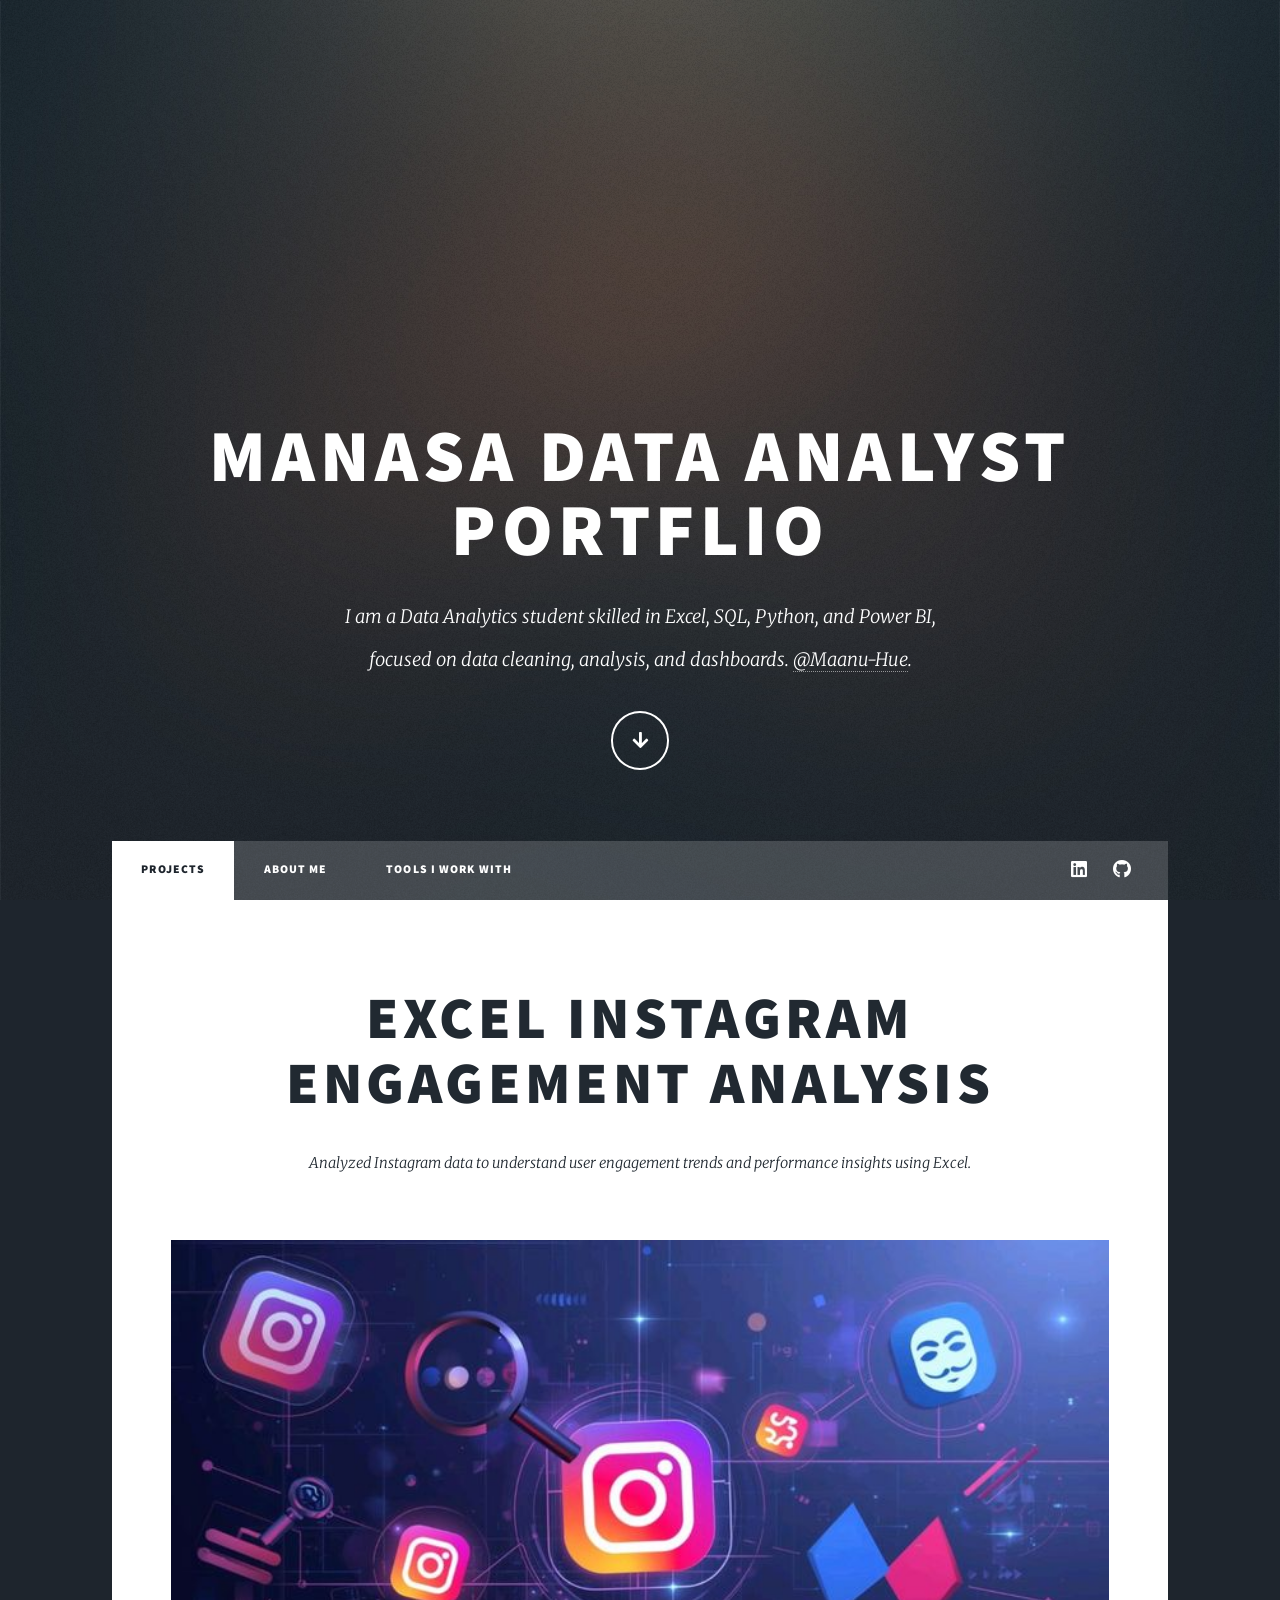
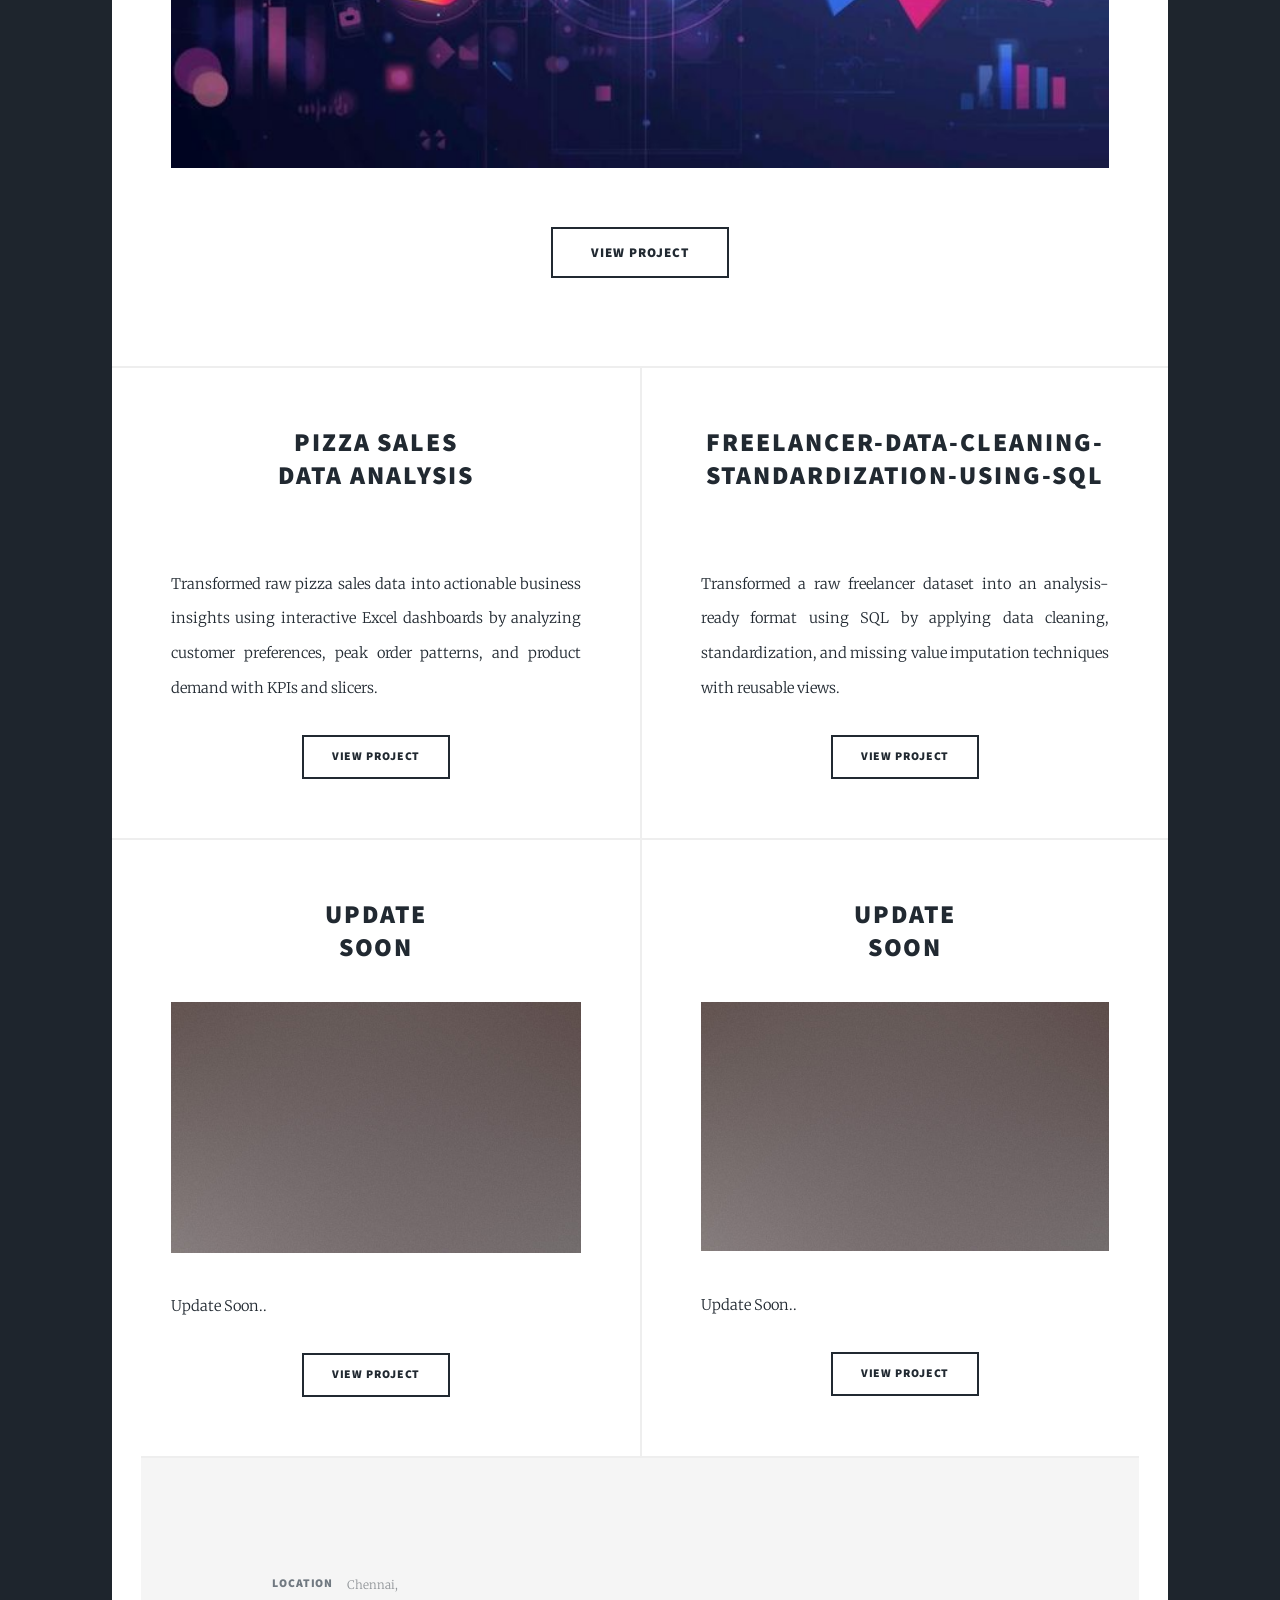
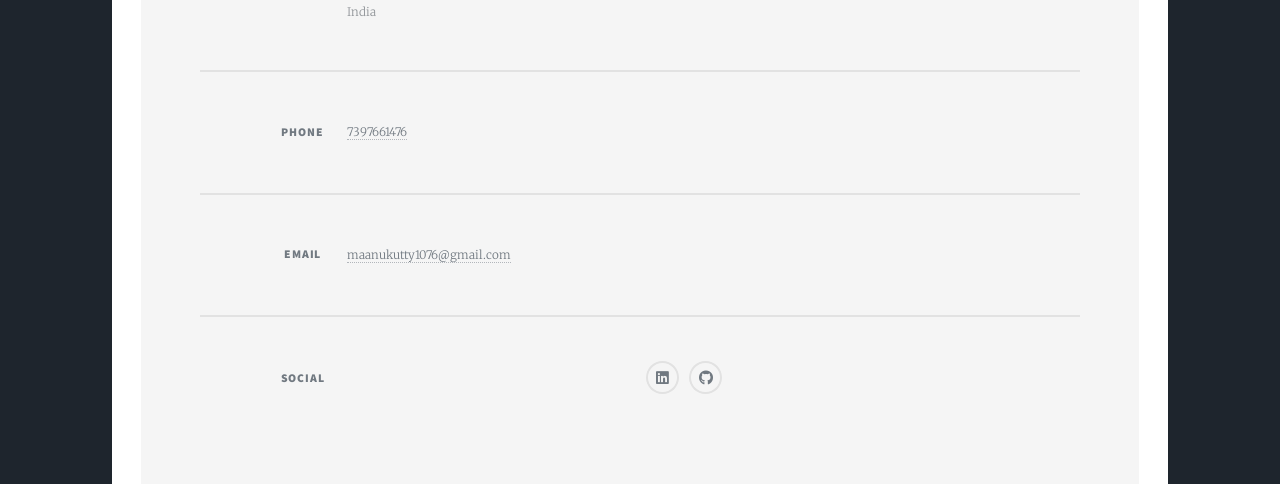
==== index.html @ eb8baa81 "Update index.html" ====
<!DOCTYPE HTML>
<!--
	Massively by HTML5 UP
	html5up.net | @ajlkn
	Free for personal and commercial use under the CCA 3.0 license (html5up.net/license)
-->
<html>
	<head>
		<title>Manasa Portflio</title>
		<meta charset="utf-8" />
		<meta name="viewport" content="width=device-width, initial-scale=1, user-scalable=no" />
		<link rel="stylesheet" href="assets/css/main.css" />
		<noscript><link rel="stylesheet" href="assets/css/noscript.css" /></noscript>
	</head>
	<body class="is-preload">

		<!-- Wrapper -->
			<div id="wrapper" class="fade-in">

				<!-- Intro -->
					<div id="intro">
						<h1> Manasa Data Analyst<br />
						Portflio</h1>
						<p>I am a Data Analytics student skilled in Excel, SQL, Python, and Power BI,<br>
							 focused on data cleaning, analysis, and dashboards. <a href="https://github.com/Maanu-Hue">@Maanu-Hue</a>.</p>
						<ul class="actions">
							<li><a href="#header" class="button icon solid solo fa-arrow-down scrolly">Continue</a></li>
						</ul>
					</div>

				<!-- Header -->
					<header id="header">
						<a href="index.html" class="logo">Manasa | Data Analyst</a>
					</header>

				<!-- Nav -->
					<nav id="nav">
						<ul class="links">
							<li class="active"><a href="index.html">Projects</a></li>
							<li><a href="generic.html">About Me</a></li>
							<li><a href="elements.html">Tools I work with</a></li>
						</ul>
						<ul class="icons">
							<li><a href="https://www.linkedin.com/in/manasadataanalyst" class="icon brands alt fa-linkedin"><span class="label">LinkedIn</span></a></li>
							<li><a href="https://github.com/Maanu-Hue" class="icon brands alt fa-github"><span class="label">GitHub</span></a></li>
								</ul>
						</ul>
					</nav>

				<!-- Main -->
					<div id="main">

						<!-- Featured Post -->
							<article class="post featured">
								<header class="major">
									
									<h2><a href="https://github.com/Maanu-Hue/Excel-Instagram-Engagement-Analysis">Excel Instagram <br />
									Engagement Analysis</a></h2>
									<p>Analyzed Instagram data to understand user engagement trends and performance insights using Excel.</p>
								</header>
								<a href="#" class="image main"><img src="insta_analysis.jpeg" alt="" /></a>
								<ul class="actions special">
									<li><a href="https://github.com/Maanu-Hue/Excel-Instagram-Engagement-Analysis" class="button large">View Project</a></li>
								</ul>
							</article>

						<!-- Posts -->
							<section class="posts"> 
								<article>
									<header>
										<h2><a href="https://github.com/Maanu-Hue/Pizza_Sales_Dashboard">Pizza Sales<br />
										Data Analysis</a></h2>
									</header>
									<a href="#" class="image fit"><img src="pizzapic.jpeg" alt="" /></a>
									<p>Transformed raw pizza sales data into actionable business insights using interactive Excel dashboards by analyzing customer preferences, peak order patterns, and product demand with KPIs and slicers.</p>
									<ul class="actions special">
										<li><a href="https://github.com/Maanu-Hue/Pizza_Sales_Dashboard" class="button">View Project</a></li>
									</ul>
								</article>
								<article>
									<header>
										<h2><a href="https://github.com/Maanu-Hue/Freelancer-Data-Cleaning-Standardization-using-SQL">Freelancer-Data-Cleaning-<br />
										Standardization-using-SQL</a></h2>
									</header>
									<a href="#" class="image fit"><img src="freelancingpic.jpeg" alt="" /></a>
									<p>Transformed a raw freelancer dataset into an analysis-ready format using SQL by applying data cleaning, standardization, and missing value imputation techniques with reusable views.</p>
									<ul class="actions special">
										<li><a href="https://github.com/Maanu-Hue/Freelancer-Data-Cleaning-Standardization-using-SQL" class="button">View Project</a></li>
									</ul>
								</article>
								<article>
									<header>
										<h2><a href="#">Update<br />
										Soon</a></h2>
									</header>
									<a href="#" class="image fit"><img src="images/pic03.jpg" alt="" /></a>
									<p>Update Soon..</p>
									<ul class="actions special">
										<li><a href="#" class="button">View Project</a></li>
									</ul>
								</article>
								<article>
									<header>
									<h2><a href="#">Update<br />
										Soon</a></h2>
									</header>
									<a href="#" class="image fit"><img src="images/pic03.jpg" alt="" /></a>
									<p>Update Soon..</p>
									<ul class="actions special">
										<li><a href="#" class="button">View Project</a></li>
									</ul>
								</article>
							</section>

				<!-- Footer -->
					<footer id="footer">
						<section class="split contact">
							<section class="alt">
								<h3>Location</h3>
								<p>Chennai,<br />
								India</p>
							</section>
							<section>
								<h3>Phone</h3>
								<p><a href="#">7397661476</a></p>
							</section>
							<section>
								<h3>Email</h3>
								<p><a href="#">maanukutty1076@gmail.com</a></p>
							</section>
							<section>
								<h3>Social</h3>
								<ul class="icons alt">
									<li><a href="https://www.linkedin.com/in/manasadataanalyst" class="icon brands alt fa-linkedin"><span class="label">LinkedIn</span></a></li>
									<li><a href="https://github.com/Maanu-Hue" class="icon brands alt fa-github"><span class="label">GitHub</span></a></li>
								</ul>
							</section>
						</section>
					</footer>

				

		<!-- Scripts -->
			<script src="assets/js/jquery.min.js"></script>
			<script src="assets/js/jquery.scrollex.min.js"></script>
			<script src="assets/js/jquery.scrolly.min.js"></script>
			<script src="assets/js/browser.min.js"></script>
			<script src="assets/js/breakpoints.min.js"></script>
			<script src="assets/js/util.js"></script>
			<script src="assets/js/main.js"></script>

	</body>
</html>
---- assets/css/main.css ----
@import url(fontawesome-all.min.css);
@import url("https://fonts.googleapis.com/css?family=Merriweather:300,700,300italic,700italic|Source+Sans+Pro:900");

/*
	Massively by HTML5 UP
	html5up.net | @ajlkn
	Free for personal and commercial use under the CCA 3.0 license (html5up.net/license)
*/

html, body, div, span, applet, object,
iframe, h1, h2, h3, h4, h5, h6, p, blockquote,
pre, a, abbr, acronym, address, big, cite,
code, del, dfn, em, img, ins, kbd, q, s, samp,
small, strike, strong, sub, sup, tt, var, b,
u, i, center, dl, dt, dd, ol, ul, li, fieldset,
form, label, legend, table, caption, tbody,
tfoot, thead, tr, th, td, article, aside,
canvas, details, embed, figure, figcaption,
footer, header, hgroup, menu, nav, output, ruby,
section, summary, time, mark, audio, video {
	margin: 0;
	padding: 0;
	border: 0;
	font-size: 100%;
	font: inherit;
	vertical-align: baseline;}

article, aside, details, figcaption, figure,
footer, header, hgroup, menu, nav, section {
	display: block;}

body {
	line-height: 1;
}

ol, ul {
	list-style: none;
}

blockquote, q {
	quotes: none;
}

	blockquote:before, blockquote:after, q:before, q:after {
		content: '';
		content: none;
	}

table {
	border-collapse: collapse;
	border-spacing: 0;
}

body {
	-webkit-text-size-adjust: none;
}

mark {
	background-color: transparent;
	color: inherit;
}

input::-moz-focus-inner {
	border: 0;
	padding: 0;
}

input, select, textarea {
	-moz-appearance: none;
	-webkit-appearance: none;
	-ms-appearance: none;
	appearance: none;
}

/* Basic */

	@-ms-viewport {
		width: device-width;
	}

	body {
		-ms-overflow-style: scrollbar;
	}

	@media screen and (max-width: 480px) {

		html, body {
			min-width: 320px;
		}

	}

	html {
		box-sizing: border-box;
	}

	*, *:before, *:after {
		box-sizing: inherit;
	}

	body {
		background-color: #1e252d;
	}

		body.is-preload *, body.is-preload *:before, body.is-preload *:after {
			-moz-animation: none !important;
			-webkit-animation: none !important;
			-ms-animation: none !important;
			animation: none !important;
			-moz-transition: none !important;
			-webkit-transition: none !important;
			-ms-transition: none !important;
			transition: none !important;
		}

/* Type */

	html {
		font-size: 16pt;
	}

		@media screen and (max-width: 1680px) {

			html {
				font-size: 12pt;
			}

		}

		@media screen and (max-width: 1280px) {

			html {
				font-size: 11pt;
			}

		}

		@media screen and (max-width: 360px) {

			html {
				font-size: 10pt;
			}

		}

	body {
		color: #212931;
	}

	body, input, select, textarea {
		font-family: "Merriweather", Georgia, serif;
		font-weight: 300;
		font-size: 1rem;
		line-height: 2.375;
	}

	a {
		-moz-transition: color 0.2s ease-in-out, background-color 0.2s ease-in-out, border-color 0.2s ease-in-out, box-shadow 0.2s ease-in-out;
		-webkit-transition: color 0.2s ease-in-out, background-color 0.2s ease-in-out, border-color 0.2s ease-in-out, box-shadow 0.2s ease-in-out;
		-ms-transition: color 0.2s ease-in-out, background-color 0.2s ease-in-out, border-color 0.2s ease-in-out, box-shadow 0.2s ease-in-out;
		transition: color 0.2s ease-in-out, background-color 0.2s ease-in-out, border-color 0.2s ease-in-out, box-shadow 0.2s ease-in-out;
		border-bottom: dotted 1px;
		text-decoration: none;
	}

		a:hover {
			border-bottom-color: transparent;
		}

	strong, b {
		font-weight: 600;
	}

	em, i {
		font-style: italic;
	}

	p {
		text-align: justify;
		margin: 0 0 2rem 0;
	}

	h1, h2, h3, h4, h5, h6 {
		font-family: "Source Sans Pro", Helvetica, sans-serif;
		font-weight: 900;
		line-height: 1.5;
		letter-spacing: 0.075em;
		text-transform: uppercase;
		margin: 0 0 1rem 0;
	}

		h1 a, h2 a, h3 a, h4 a, h5 a, h6 a {
			border-bottom: 0;
			color: inherit;
			text-decoration: none;
		}

	h1 {
		font-size: 4rem;
		line-height: 1.1;
		margin: 0 0 2rem 0;
	}

	h2 {
		font-size: 1.75rem;
		line-height: 1.3;
		margin: 0 0 1.5rem 0;
	}

	h3 {
		font-size: 1.25rem;
		margin: 0 0 1.5rem 0;
	}

	h4 {
		font-size: 1rem;
	}

	h5 {
		font-size: 0.9rem;
	}

	h6 {
		font-size: 0.8rem;
	}

	sub {
		font-size: 0.8rem;
		position: relative;
		top: 0.5rem;
	}

	sup {
		font-size: 0.8rem;
		position: relative;
		top: -0.5rem;
	}

	blockquote {
		border-left: solid 4px;
		font-style: italic;
		margin: 0 0 2rem 0;
		padding: 0.5rem 0 0.5rem 2rem;
	}

	code {
		border: solid 2px;
		font-family: "Courier New", monospace;
		font-size: 0.9rem;
		margin: 0 0.25rem;
		padding: 0.25rem 0.65rem;
	}

	pre {
		-webkit-overflow-scrolling: touch;
		font-family: "Courier New", monospace;
		font-size: 0.9rem;
		margin: 0 0 2rem 0;
	}

		pre code {
			display: block;
			line-height: 1.75;
			padding: 1rem 1.5rem;
			overflow-x: auto;
		}

	hr {
		border: 0;
		border-bottom: solid 2px;
		margin: 3rem 0;
	}

		hr.major {
			margin: 5rem 0;
		}

	.align-left {
		text-align: left;
	}

	.align-center {
		text-align: center;
	}

	.align-right {
		text-align: right;
	}

	input, select, textarea {
		color: #212931;
	}

	a {
		color: #212931;
		border-bottom-color: rgba(33, 41, 49, 0.5);
	}

		a:hover {
			border-bottom-color: transparent;
			color: #18bfef !important;
		}

	strong, b {
		color: #212931;
	}

	h1, h2, h3, h4, h5, h6 {
		color: #212931;
	}

	blockquote {
		border-left-color: #eeeeee;
	}

	code {
		background: rgba(220, 220, 220, 0.25);
		border-color: #eeeeee;
	}

	hr {
		border-bottom-color: #eeeeee;
	}

/* Row */

	.row {
		display: flex;
		flex-wrap: wrap;
		box-sizing: border-box;
		align-items: stretch;
	}

		.row > * {
			box-sizing: border-box;
		}

		.row.gtr-uniform > * > :last-child {
			margin-bottom: 0;
		}

		.row.aln-left {
			justify-content: flex-start;
		}

		.row.aln-center {
			justify-content: center;
		}

		.row.aln-right {
			justify-content: flex-end;
		}

		.row.aln-top {
			align-items: flex-start;
		}

		.row.aln-middle {
			align-items: center;
		}

		.row.aln-bottom {
			align-items: flex-end;
		}

		.row > .imp {
			order: -1;
		}

		.row > .col-1 {
			width: 8.33333%;
		}

		.row > .off-1 {
			margin-left: 8.33333%;
		}

		.row > .col-2 {
			width: 16.66667%;
		}

		.row > .off-2 {
			margin-left: 16.66667%;
		}

		.row > .col-3 {
			width: 25%;
		}

		.row > .off-3 {
			margin-left: 25%;
		}

		.row > .col-4 {
			width: 33.33333%;
		}

		.row > .off-4 {
			margin-left: 33.33333%;
		}

		.row > .col-5 {
			width: 41.66667%;
		}

		.row > .off-5 {
			margin-left: 41.66667%;
		}

		.row > .col-6 {
			width: 50%;
		}

		.row > .off-6 {
			margin-left: 50%;
		}

		.row > .col-7 {
			width: 58.33333%;
		}

		.row > .off-7 {
			margin-left: 58.33333%;
		}

		.row > .col-8 {
			width: 66.66667%;
		}

		.row > .off-8 {
			margin-left: 66.66667%;
		}

		.row > .col-9 {
			width: 75%;
		}

		.row > .off-9 {
			margin-left: 75%;
		}

		.row > .col-10 {
			width: 83.33333%;
		}

		.row > .off-10 {
			margin-left: 83.33333%;
		}

		.row > .col-11 {
			width: 91.66667%;
		}

		.row > .off-11 {
			margin-left: 91.66667%;
		}

		.row > .col-12 {
			width: 100%;
		}

		.row > .off-12 {
			margin-left: 100%;
		}

		.row.gtr-0 {
			margin-top: 0;
			margin-left: 0rem;
		}

			.row.gtr-0 > * {
				padding: 0 0 0 0rem;
			}

			.row.gtr-0.gtr-uniform {
				margin-top: 0rem;
			}

				.row.gtr-0.gtr-uniform > * {
					padding-top: 0rem;
				}

		.row.gtr-25 {
			margin-top: 0;
			margin-left: -0.375rem;
		}

			.row.gtr-25 > * {
				padding: 0 0 0 0.375rem;
			}

			.row.gtr-25.gtr-uniform {
				margin-top: -0.375rem;
			}

				.row.gtr-25.gtr-uniform > * {
					padding-top: 0.375rem;
				}

		.row.gtr-50 {
			margin-top: 0;
			margin-left: -0.75rem;
		}

			.row.gtr-50 > * {
				padding: 0 0 0 0.75rem;
			}

			.row.gtr-50.gtr-uniform {
				margin-top: -0.75rem;
			}

				.row.gtr-50.gtr-uniform > * {
					padding-top: 0.75rem;
				}

		.row {
			margin-top: 0;
			margin-left: -1.5rem;
		}

			.row > * {
				padding: 0 0 0 1.5rem;
			}

			.row.gtr-uniform {
				margin-top: -1.5rem;
			}

				.row.gtr-uniform > * {
					padding-top: 1.5rem;
				}

		.row.gtr-150 {
			margin-top: 0;
			margin-left: -2.25rem;
		}

			.row.gtr-150 > * {
				padding: 0 0 0 2.25rem;
			}

			.row.gtr-150.gtr-uniform {
				margin-top: -2.25rem;
			}

				.row.gtr-150.gtr-uniform > * {
					padding-top: 2.25rem;
				}

		.row.gtr-200 {
			margin-top: 0;
			margin-left: -3rem;
		}

			.row.gtr-200 > * {
				padding: 0 0 0 3rem;
			}

			.row.gtr-200.gtr-uniform {
				margin-top: -3rem;
			}

				.row.gtr-200.gtr-uniform > * {
					padding-top: 3rem;
				}

		@media screen and (max-width: 1680px) {

			.row {
				display: flex;
				flex-wrap: wrap;
				box-sizing: border-box;
				align-items: stretch;
			}

				.row > * {
					box-sizing: border-box;
				}

				.row.gtr-uniform > * > :last-child {
					margin-bottom: 0;
				}

				.row.aln-left {
					justify-content: flex-start;
				}

				.row.aln-center {
					justify-content: center;
				}

				.row.aln-right {
					justify-content: flex-end;
				}

				.row.aln-top {
					align-items: flex-start;
				}

				.row.aln-middle {
					align-items: center;
				}

				.row.aln-bottom {
					align-items: flex-end;
				}

				.row > .imp-xlarge {
					order: -1;
				}

				.row > .col-1-xlarge {
					width: 8.33333%;
				}

				.row > .off-1-xlarge {
					margin-left: 8.33333%;
				}

				.row > .col-2-xlarge {
					width: 16.66667%;
				}

				.row > .off-2-xlarge {
					margin-left: 16.66667%;
				}

				.row > .col-3-xlarge {
					width: 25%;
				}

				.row > .off-3-xlarge {
					margin-left: 25%;
				}

				.row > .col-4-xlarge {
					width: 33.33333%;
				}

				.row > .off-4-xlarge {
					margin-left: 33.33333%;
				}

				.row > .col-5-xlarge {
					width: 41.66667%;
				}

				.row > .off-5-xlarge {
					margin-left: 41.66667%;
				}

				.row > .col-6-xlarge {
					width: 50%;
				}

				.row > .off-6-xlarge {
					margin-left: 50%;
				}

				.row > .col-7-xlarge {
					width: 58.33333%;
				}

				.row > .off-7-xlarge {
					margin-left: 58.33333%;
				}

				.row > .col-8-xlarge {
					width: 66.66667%;
				}

				.row > .off-8-xlarge {
					margin-left: 66.66667%;
				}

				.row > .col-9-xlarge {
					width: 75%;
				}

				.row > .off-9-xlarge {
					margin-left: 75%;
				}

				.row > .col-10-xlarge {
					width: 83.33333%;
				}

				.row > .off-10-xlarge {
					margin-left: 83.33333%;
				}

				.row > .col-11-xlarge {
					width: 91.66667%;
				}

				.row > .off-11-xlarge {
					margin-left: 91.66667%;
				}

				.row > .col-12-xlarge {
					width: 100%;
				}

				.row > .off-12-xlarge {
					margin-left: 100%;
				}

				.row.gtr-0 {
					margin-top: 0;
					margin-left: 0rem;
				}

					.row.gtr-0 > * {
						padding: 0 0 0 0rem;
					}

					.row.gtr-0.gtr-uniform {
						margin-top: 0rem;
					}

						.row.gtr-0.gtr-uniform > * {
							padding-top: 0rem;
						}

				.row.gtr-25 {
					margin-top: 0;
					margin-left: -0.375rem;
				}

					.row.gtr-25 > * {
						padding: 0 0 0 0.375rem;
					}

					.row.gtr-25.gtr-uniform {
						margin-top: -0.375rem;
					}

						.row.gtr-25.gtr-uniform > * {
							padding-top: 0.375rem;
						}

				.row.gtr-50 {
					margin-top: 0;
					margin-left: -0.75rem;
				}

					.row.gtr-50 > * {
						padding: 0 0 0 0.75rem;
					}

					.row.gtr-50.gtr-uniform {
						margin-top: -0.75rem;
					}

						.row.gtr-50.gtr-uniform > * {
							padding-top: 0.75rem;
						}

				.row {
					margin-top: 0;
					margin-left: -1.5rem;
				}

					.row > * {
						padding: 0 0 0 1.5rem;
					}

					.row.gtr-uniform {
						margin-top: -1.5rem;
					}

						.row.gtr-uniform > * {
							padding-top: 1.5rem;
						}

				.row.gtr-150 {
					margin-top: 0;
					margin-left: -2.25rem;
				}

					.row.gtr-150 > * {
						padding: 0 0 0 2.25rem;
					}

					.row.gtr-150.gtr-uniform {
						margin-top: -2.25rem;
					}

						.row.gtr-150.gtr-uniform > * {
							padding-top: 2.25rem;
						}

				.row.gtr-200 {
					margin-top: 0;
					margin-left: -3rem;
				}

					.row.gtr-200 > * {
						padding: 0 0 0 3rem;
					}

					.row.gtr-200.gtr-uniform {
						margin-top: -3rem;
					}

						.row.gtr-200.gtr-uniform > * {
							padding-top: 3rem;
						}

		}

		@media screen and (max-width: 1280px) {

			.row {
				display: flex;
				flex-wrap: wrap;
				box-sizing: border-box;
				align-items: stretch;
			}

				.row > * {
					box-sizing: border-box;
				}

				.row.gtr-uniform > * > :last-child {
					margin-bottom: 0;
				}

				.row.aln-left {
					justify-content: flex-start;
				}

				.row.aln-center {
					justify-content: center;
				}

				.row.aln-right {
					justify-content: flex-end;
				}

				.row.aln-top {
					align-items: flex-start;
				}

				.row.aln-middle {
					align-items: center;
				}

				.row.aln-bottom {
					align-items: flex-end;
				}

				.row > .imp-large {
					order: -1;
				}

				.row > .col-1-large {
					width: 8.33333%;
				}

				.row > .off-1-large {
					margin-left: 8.33333%;
				}

				.row > .col-2-large {
					width: 16.66667%;
				}

				.row > .off-2-large {
					margin-left: 16.66667%;
				}

				.row > .col-3-large {
					width: 25%;
				}

				.row > .off-3-large {
					margin-left: 25%;
				}

				.row > .col-4-large {
					width: 33.33333%;
				}

				.row > .off-4-large {
					margin-left: 33.33333%;
				}

				.row > .col-5-large {
					width: 41.66667%;
				}

				.row > .off-5-large {
					margin-left: 41.66667%;
				}

				.row > .col-6-large {
					width: 50%;
				}

				.row > .off-6-large {
					margin-left: 50%;
				}

				.row > .col-7-large {
					width: 58.33333%;
				}

				.row > .off-7-large {
					margin-left: 58.33333%;
				}

				.row > .col-8-large {
					width: 66.66667%;
				}

				.row > .off-8-large {
					margin-left: 66.66667%;
				}

				.row > .col-9-large {
					width: 75%;
				}

				.row > .off-9-large {
					margin-left: 75%;
				}

				.row > .col-10-large {
					width: 83.33333%;
				}

				.row > .off-10-large {
					margin-left: 83.33333%;
				}

				.row > .col-11-large {
					width: 91.66667%;
				}

				.row > .off-11-large {
					margin-left: 91.66667%;
				}

				.row > .col-12-large {
					width: 100%;
				}

				.row > .off-12-large {
					margin-left: 100%;
				}

				.row.gtr-0 {
					margin-top: 0;
					margin-left: 0rem;
				}

					.row.gtr-0 > * {
						padding: 0 0 0 0rem;
					}

					.row.gtr-0.gtr-uniform {
						margin-top: 0rem;
					}

						.row.gtr-0.gtr-uniform > * {
							padding-top: 0rem;
						}

				.row.gtr-25 {
					margin-top: 0;
					margin-left: -0.375rem;
				}

					.row.gtr-25 > * {
						padding: 0 0 0 0.375rem;
					}

					.row.gtr-25.gtr-uniform {
						margin-top: -0.375rem;
					}

						.row.gtr-25.gtr-uniform > * {
							padding-top: 0.375rem;
						}

				.row.gtr-50 {
					margin-top: 0;
					margin-left: -0.75rem;
				}

					.row.gtr-50 > * {
						padding: 0 0 0 0.75rem;
					}

					.row.gtr-50.gtr-uniform {
						margin-top: -0.75rem;
					}

						.row.gtr-50.gtr-uniform > * {
							padding-top: 0.75rem;
						}

				.row {
					margin-top: 0;
					margin-left: -1.5rem;
				}

					.row > * {
						padding: 0 0 0 1.5rem;
					}

					.row.gtr-uniform {
						margin-top: -1.5rem;
					}

						.row.gtr-uniform > * {
							padding-top: 1.5rem;
						}

				.row.gtr-150 {
					margin-top: 0;
					margin-left: -2.25rem;
				}

					.row.gtr-150 > * {
						padding: 0 0 0 2.25rem;
					}

					.row.gtr-150.gtr-uniform {
						margin-top: -2.25rem;
					}

						.row.gtr-150.gtr-uniform > * {
							padding-top: 2.25rem;
						}

				.row.gtr-200 {
					margin-top: 0;
					margin-left: -3rem;
				}

					.row.gtr-200 > * {
						padding: 0 0 0 3rem;
					}

					.row.gtr-200.gtr-uniform {
						margin-top: -3rem;
					}

						.row.gtr-200.gtr-uniform > * {
							padding-top: 3rem;
						}

		}

		@media screen and (max-width: 980px) {

			.row {
				display: flex;
				flex-wrap: wrap;
				box-sizing: border-box;
				align-items: stretch;
			}

				.row > * {
					box-sizing: border-box;
				}

				.row.gtr-uniform > * > :last-child {
					margin-bottom: 0;
				}

				.row.aln-left {
					justify-content: flex-start;
				}

				.row.aln-center {
					justify-content: center;
				}

				.row.aln-right {
					justify-content: flex-end;
				}

				.row.aln-top {
					align-items: flex-start;
				}

				.row.aln-middle {
					align-items: center;
				}

				.row.aln-bottom {
					align-items: flex-end;
				}

				.row > .imp-medium {
					order: -1;
				}

				.row > .col-1-medium {
					width: 8.33333%;
				}

				.row > .off-1-medium {
					margin-left: 8.33333%;
				}

				.row > .col-2-medium {
					width: 16.66667%;
				}

				.row > .off-2-medium {
					margin-left: 16.66667%;
				}

				.row > .col-3-medium {
					width: 25%;
				}

				.row > .off-3-medium {
					margin-left: 25%;
				}

				.row > .col-4-medium {
					width: 33.33333%;
				}

				.row > .off-4-medium {
					margin-left: 33.33333%;
				}

				.row > .col-5-medium {
					width: 41.66667%;
				}

				.row > .off-5-medium {
					margin-left: 41.66667%;
				}

				.row > .col-6-medium {
					width: 50%;
				}

				.row > .off-6-medium {
					margin-left: 50%;
				}

				.row > .col-7-medium {
					width: 58.33333%;
				}

				.row > .off-7-medium {
					margin-left: 58.33333%;
				}

				.row > .col-8-medium {
					width: 66.66667%;
				}

				.row > .off-8-medium {
					margin-left: 66.66667%;
				}

				.row > .col-9-medium {
					width: 75%;
				}

				.row > .off-9-medium {
					margin-left: 75%;
				}

				.row > .col-10-medium {
					width: 83.33333%;
				}

				.row > .off-10-medium {
					margin-left: 83.33333%;
				}

				.row > .col-11-medium {
					width: 91.66667%;
				}

				.row > .off-11-medium {
					margin-left: 91.66667%;
				}

				.row > .col-12-medium {
					width: 100%;
				}

				.row > .off-12-medium {
					margin-left: 100%;
				}

				.row.gtr-0 {
					margin-top: 0;
					margin-left: 0rem;
				}

					.row.gtr-0 > * {
						padding: 0 0 0 0rem;
					}

					.row.gtr-0.gtr-uniform {
						margin-top: 0rem;
					}

						.row.gtr-0.gtr-uniform > * {
							padding-top: 0rem;
						}

				.row.gtr-25 {
					margin-top: 0;
					margin-left: -0.375rem;
				}

					.row.gtr-25 > * {
						padding: 0 0 0 0.375rem;
					}

					.row.gtr-25.gtr-uniform {
						margin-top: -0.375rem;
					}

						.row.gtr-25.gtr-uniform > * {
							padding-top: 0.375rem;
						}

				.row.gtr-50 {
					margin-top: 0;
					margin-left: -0.75rem;
				}

					.row.gtr-50 > * {
						padding: 0 0 0 0.75rem;
					}

					.row.gtr-50.gtr-uniform {
						margin-top: -0.75rem;
					}

						.row.gtr-50.gtr-uniform > * {
							padding-top: 0.75rem;
						}

				.row {
					margin-top: 0;
					margin-left: -1.5rem;
				}

					.row > * {
						padding: 0 0 0 1.5rem;
					}

					.row.gtr-uniform {
						margin-top: -1.5rem;
					}

						.row.gtr-uniform > * {
							padding-top: 1.5rem;
						}

				.row.gtr-150 {
					margin-top: 0;
					margin-left: -2.25rem;
				}

					.row.gtr-150 > * {
						padding: 0 0 0 2.25rem;
					}

					.row.gtr-150.gtr-uniform {
						margin-top: -2.25rem;
					}

						.row.gtr-150.gtr-uniform > * {
							padding-top: 2.25rem;
						}

				.row.gtr-200 {
					margin-top: 0;
					margin-left: -3rem;
				}

					.row.gtr-200 > * {
						padding: 0 0 0 3rem;
					}

					.row.gtr-200.gtr-uniform {
						margin-top: -3rem;
					}

						.row.gtr-200.gtr-uniform > * {
							padding-top: 3rem;
						}

		}

		@media screen and (max-width: 736px) {

			.row {
				display: flex;
				flex-wrap: wrap;
				box-sizing: border-box;
				align-items: stretch;
			}

				.row > * {
					box-sizing: border-box;
				}

				.row.gtr-uniform > * > :last-child {
					margin-bottom: 0;
				}

				.row.aln-left {
					justify-content: flex-start;
				}

				.row.aln-center {
					justify-content: center;
				}

				.row.aln-right {
					justify-content: flex-end;
				}

				.row.aln-top {
					align-items: flex-start;
				}

				.row.aln-middle {
					align-items: center;
				}

				.row.aln-bottom {
					align-items: flex-end;
				}

				.row > .imp-small {
					order: -1;
				}

				.row > .col-1-small {
					width: 8.33333%;
				}

				.row > .off-1-small {
					margin-left: 8.33333%;
				}

				.row > .col-2-small {
					width: 16.66667%;
				}

				.row > .off-2-small {
					margin-left: 16.66667%;
				}

				.row > .col-3-small {
					width: 25%;
				}

				.row > .off-3-small {
					margin-left: 25%;
				}

				.row > .col-4-small {
					width: 33.33333%;
				}

				.row > .off-4-small {
					margin-left: 33.33333%;
				}

				.row > .col-5-small {
					width: 41.66667%;
				}

				.row > .off-5-small {
					margin-left: 41.66667%;
				}

				.row > .col-6-small {
					width: 50%;
				}

				.row > .off-6-small {
					margin-left: 50%;
				}

				.row > .col-7-small {
					width: 58.33333%;
				}

				.row > .off-7-small {
					margin-left: 58.33333%;
				}

				.row > .col-8-small {
					width: 66.66667%;
				}

				.row > .off-8-small {
					margin-left: 66.66667%;
				}

				.row > .col-9-small {
					width: 75%;
				}

				.row > .off-9-small {
					margin-left: 75%;
				}

				.row > .col-10-small {
					width: 83.33333%;
				}

				.row > .off-10-small {
					margin-left: 83.33333%;
				}

				.row > .col-11-small {
					width: 91.66667%;
				}

				.row > .off-11-small {
					margin-left: 91.66667%;
				}

				.row > .col-12-small {
					width: 100%;
				}

				.row > .off-12-small {
					margin-left: 100%;
				}

				.row.gtr-0 {
					margin-top: 0;
					margin-left: 0rem;
				}

					.row.gtr-0 > * {
						padding: 0 0 0 0rem;
					}

					.row.gtr-0.gtr-uniform {
						margin-top: 0rem;
					}

						.row.gtr-0.gtr-uniform > * {
							padding-top: 0rem;
						}

				.row.gtr-25 {
					margin-top: 0;
					margin-left: -0.375rem;
				}

					.row.gtr-25 > * {
						padding: 0 0 0 0.375rem;
					}

					.row.gtr-25.gtr-uniform {
						margin-top: -0.375rem;
					}

						.row.gtr-25.gtr-uniform > * {
							padding-top: 0.375rem;
						}

				.row.gtr-50 {
					margin-top: 0;
					margin-left: -0.75rem;
				}

					.row.gtr-50 > * {
						padding: 0 0 0 0.75rem;
					}

					.row.gtr-50.gtr-uniform {
						margin-top: -0.75rem;
					}

						.row.gtr-50.gtr-uniform > * {
							padding-top: 0.75rem;
						}

				.row {
					margin-top: 0;
					margin-left: -1.5rem;
				}

					.row > * {
						padding: 0 0 0 1.5rem;
					}

					.row.gtr-uniform {
						margin-top: -1.5rem;
					}

						.row.gtr-uniform > * {
							padding-top: 1.5rem;
						}

				.row.gtr-150 {
					margin-top: 0;
					margin-left: -2.25rem;
				}

					.row.gtr-150 > * {
						padding: 0 0 0 2.25rem;
					}

					.row.gtr-150.gtr-uniform {
						margin-top: -2.25rem;
					}

						.row.gtr-150.gtr-uniform > * {
							padding-top: 2.25rem;
						}

				.row.gtr-200 {
					margin-top: 0;
					margin-left: -3rem;
				}

					.row.gtr-200 > * {
						padding: 0 0 0 3rem;
					}

					.row.gtr-200.gtr-uniform {
						margin-top: -3rem;
					}

						.row.gtr-200.gtr-uniform > * {
							padding-top: 3rem;
						}

		}

		@media screen and (max-width: 480px) {

			.row {
				display: flex;
				flex-wrap: wrap;
				box-sizing: border-box;
				align-items: stretch;
			}

				.row > * {
					box-sizing: border-box;
				}

				.row.gtr-uniform > * > :last-child {
					margin-bottom: 0;
				}

				.row.aln-left {
					justify-content: flex-start;
				}

				.row.aln-center {
					justify-content: center;
				}

				.row.aln-right {
					justify-content: flex-end;
				}

				.row.aln-top {
					align-items: flex-start;
				}

				.row.aln-middle {
					align-items: center;
				}

				.row.aln-bottom {
					align-items: flex-end;
				}

				.row > .imp-xsmall {
					order: -1;
				}

				.row > .col-1-xsmall {
					width: 8.33333%;
				}

				.row > .off-1-xsmall {
					margin-left: 8.33333%;
				}

				.row > .col-2-xsmall {
					width: 16.66667%;
				}

				.row > .off-2-xsmall {
					margin-left: 16.66667%;
				}

				.row > .col-3-xsmall {
					width: 25%;
				}

				.row > .off-3-xsmall {
					margin-left: 25%;
				}

				.row > .col-4-xsmall {
					width: 33.33333%;
				}

				.row > .off-4-xsmall {
					margin-left: 33.33333%;
				}

				.row > .col-5-xsmall {
					width: 41.66667%;
				}

				.row > .off-5-xsmall {
					margin-left: 41.66667%;
				}

				.row > .col-6-xsmall {
					width: 50%;
				}

				.row > .off-6-xsmall {
					margin-left: 50%;
				}

				.row > .col-7-xsmall {
					width: 58.33333%;
				}

				.row > .off-7-xsmall {
					margin-left: 58.33333%;
				}

				.row > .col-8-xsmall {
					width: 66.66667%;
				}

				.row > .off-8-xsmall {
					margin-left: 66.66667%;
				}

				.row > .col-9-xsmall {
					width: 75%;
				}

				.row > .off-9-xsmall {
					margin-left: 75%;
				}

				.row > .col-10-xsmall {
					width: 83.33333%;
				}

				.row > .off-10-xsmall {
					margin-left: 83.33333%;
				}

				.row > .col-11-xsmall {
					width: 91.66667%;
				}

				.row > .off-11-xsmall {
					margin-left: 91.66667%;
				}

				.row > .col-12-xsmall {
					width: 100%;
				}

				.row > .off-12-xsmall {
					margin-left: 100%;
				}

				.row.gtr-0 {
					margin-top: 0;
					margin-left: 0rem;
				}

					.row.gtr-0 > * {
						padding: 0 0 0 0rem;
					}

					.row.gtr-0.gtr-uniform {
						margin-top: 0rem;
					}

						.row.gtr-0.gtr-uniform > * {
							padding-top: 0rem;
						}

				.row.gtr-25 {
					margin-top: 0;
					margin-left: -0.375rem;
				}

					.row.gtr-25 > * {
						padding: 0 0 0 0.375rem;
					}

					.row.gtr-25.gtr-uniform {
						margin-top: -0.375rem;
					}

						.row.gtr-25.gtr-uniform > * {
							padding-top: 0.375rem;
						}

				.row.gtr-50 {
					margin-top: 0;
					margin-left: -0.75rem;
				}

					.row.gtr-50 > * {
						padding: 0 0 0 0.75rem;
					}

					.row.gtr-50.gtr-uniform {
						margin-top: -0.75rem;
					}

						.row.gtr-50.gtr-uniform > * {
							padding-top: 0.75rem;
						}

				.row {
					margin-top: 0;
					margin-left: -1.5rem;
				}

					.row > * {
						padding: 0 0 0 1.5rem;
					}

					.row.gtr-uniform {
						margin-top: -1.5rem;
					}

						.row.gtr-uniform > * {
							padding-top: 1.5rem;
						}

				.row.gtr-150 {
					margin-top: 0;
					margin-left: -2.25rem;
				}

					.row.gtr-150 > * {
						padding: 0 0 0 2.25rem;
					}

					.row.gtr-150.gtr-uniform {
						margin-top: -2.25rem;
					}

						.row.gtr-150.gtr-uniform > * {
							padding-top: 2.25rem;
						}

				.row.gtr-200 {
					margin-top: 0;
					margin-left: -3rem;
				}

					.row.gtr-200 > * {
						padding: 0 0 0 3rem;
					}

					.row.gtr-200.gtr-uniform {
						margin-top: -3rem;
					}

						.row.gtr-200.gtr-uniform > * {
							padding-top: 3rem;
						}

		}

		@media screen and (max-width: 360px) {

			.row {
				display: flex;
				flex-wrap: wrap;
				box-sizing: border-box;
				align-items: stretch;
			}

				.row > * {
					box-sizing: border-box;
				}

				.row.gtr-uniform > * > :last-child {
					margin-bottom: 0;
				}

				.row.aln-left {
					justify-content: flex-start;
				}

				.row.aln-center {
					justify-content: center;
				}

				.row.aln-right {
					justify-content: flex-end;
				}

				.row.aln-top {
					align-items: flex-start;
				}

				.row.aln-middle {
					align-items: center;
				}

				.row.aln-bottom {
					align-items: flex-end;
				}

				.row > .imp-xxsmall {
					order: -1;
				}

				.row > .col-1-xxsmall {
					width: 8.33333%;
				}

				.row > .off-1-xxsmall {
					margin-left: 8.33333%;
				}

				.row > .col-2-xxsmall {
					width: 16.66667%;
				}

				.row > .off-2-xxsmall {
					margin-left: 16.66667%;
				}

				.row > .col-3-xxsmall {
					width: 25%;
				}

				.row > .off-3-xxsmall {
					margin-left: 25%;
				}

				.row > .col-4-xxsmall {
					width: 33.33333%;
				}

				.row > .off-4-xxsmall {
					margin-left: 33.33333%;
				}

				.row > .col-5-xxsmall {
					width: 41.66667%;
				}

				.row > .off-5-xxsmall {
					margin-left: 41.66667%;
				}

				.row > .col-6-xxsmall {
					width: 50%;
				}

				.row > .off-6-xxsmall {
					margin-left: 50%;
				}

				.row > .col-7-xxsmall {
					width: 58.33333%;
				}

				.row > .off-7-xxsmall {
					margin-left: 58.33333%;
				}

				.row > .col-8-xxsmall {
					width: 66.66667%;
				}

				.row > .off-8-xxsmall {
					margin-left: 66.66667%;
				}

				.row > .col-9-xxsmall {
					width: 75%;
				}

				.row > .off-9-xxsmall {
					margin-left: 75%;
				}

				.row > .col-10-xxsmall {
					width: 83.33333%;
				}

				.row > .off-10-xxsmall {
					margin-left: 83.33333%;
				}

				.row > .col-11-xxsmall {
					width: 91.66667%;
				}

				.row > .off-11-xxsmall {
					margin-left: 91.66667%;
				}

				.row > .col-12-xxsmall {
					width: 100%;
				}

				.row > .off-12-xxsmall {
					margin-left: 100%;
				}

				.row.gtr-0 {
					margin-top: 0;
					margin-left: 0rem;
				}

					.row.gtr-0 > * {
						padding: 0 0 0 0rem;
					}

					.row.gtr-0.gtr-uniform {
						margin-top: 0rem;
					}

						.row.gtr-0.gtr-uniform > * {
							padding-top: 0rem;
						}

				.row.gtr-25 {
					margin-top: 0;
					margin-left: -0.375rem;
				}

					.row.gtr-25 > * {
						padding: 0 0 0 0.375rem;
					}

					.row.gtr-25.gtr-uniform {
						margin-top: -0.375rem;
					}

						.row.gtr-25.gtr-uniform > * {
							padding-top: 0.375rem;
						}

				.row.gtr-50 {
					margin-top: 0;
					margin-left: -0.75rem;
				}

					.row.gtr-50 > * {
						padding: 0 0 0 0.75rem;
					}

					.row.gtr-50.gtr-uniform {
						margin-top: -0.75rem;
					}

						.row.gtr-50.gtr-uniform > * {
							padding-top: 0.75rem;
						}

				.row {
					margin-top: 0;
					margin-left: -1.5rem;
				}

					.row > * {
						padding: 0 0 0 1.5rem;
					}

					.row.gtr-uniform {
						margin-top: -1.5rem;
					}

						.row.gtr-uniform > * {
							padding-top: 1.5rem;
						}

				.row.gtr-150 {
					margin-top: 0;
					margin-left: -2.25rem;
				}

					.row.gtr-150 > * {
						padding: 0 0 0 2.25rem;
					}

					.row.gtr-150.gtr-uniform {
						margin-top: -2.25rem;
					}

						.row.gtr-150.gtr-uniform > * {
							padding-top: 2.25rem;
						}

				.row.gtr-200 {
					margin-top: 0;
					margin-left: -3rem;
				}

					.row.gtr-200 > * {
						padding: 0 0 0 3rem;
					}

					.row.gtr-200.gtr-uniform {
						margin-top: -3rem;
					}

						.row.gtr-200.gtr-uniform > * {
							padding-top: 3rem;
						}

		}

/* Box */

	.box {
		border: solid 2px;
		margin-bottom: 2rem;
		padding: 1.5rem;
	}

		.box > :last-child,
		.box > :last-child > :last-child,
		.box > :last-child > :last-child > :last-child {
			margin-bottom: 0;
		}

		.box.alt {
			border: 0;
			border-radius: 0;
			padding: 0;
		}

	.box {
		border-color: #eeeeee;
	}

/* Button */

	input[type="submit"],
	input[type="reset"],
	input[type="button"],
	button,
	.button {
		-moz-appearance: none;
		-webkit-appearance: none;
		-ms-appearance: none;
		appearance: none;
		-moz-transition: background-color 0.2s ease-in-out, box-shadow 0.2s ease-in-out, color 0.2s ease-in-out;
		-webkit-transition: background-color 0.2s ease-in-out, box-shadow 0.2s ease-in-out, color 0.2s ease-in-out;
		-ms-transition: background-color 0.2s ease-in-out, box-shadow 0.2s ease-in-out, color 0.2s ease-in-out;
		transition: background-color 0.2s ease-in-out, box-shadow 0.2s ease-in-out, color 0.2s ease-in-out;
		border: 0;
		border-radius: 0;
		cursor: pointer;
		display: inline-block;
		font-family: "Source Sans Pro", Helvetica, sans-serif;
		font-size: 0.8rem;
		font-weight: 900;
		letter-spacing: 0.075em;
		height: 3rem;
		line-height: 3rem;
		padding: 0 2rem;
		text-align: center;
		text-decoration: none;
		text-transform: uppercase;
		white-space: nowrap;
	}

		input[type="submit"].icon:before,
		input[type="reset"].icon:before,
		input[type="button"].icon:before,
		button.icon:before,
		.button.icon:before {
			margin-right: 0.5rem;
		}

		input[type="submit"].icon.solo,
		input[type="reset"].icon.solo,
		input[type="button"].icon.solo,
		button.icon.solo,
		.button.icon.solo {
			position: relative;
			width: 4rem;
			height: 4rem;
			line-height: 4rem;
			border-radius: 4rem;
			text-indent: 4rem;
			overflow: hidden;
			padding: 0;
			white-space: nowrap;
		}

			input[type="submit"].icon.solo:before,
			input[type="reset"].icon.solo:before,
			input[type="button"].icon.solo:before,
			button.icon.solo:before,
			.button.icon.solo:before {
				position: absolute;
				display: block;
				top: 0;
				left: 0;
				width: inherit;
				height: inherit;
				line-height: inherit;
				font-size: 1.25rem;
				margin-right: 0;
				text-align: center;
				text-indent: 0;
			}

		input[type="submit"].fit,
		input[type="reset"].fit,
		input[type="button"].fit,
		button.fit,
		.button.fit {
			width: 100%;
		}

		input[type="submit"].small,
		input[type="reset"].small,
		input[type="button"].small,
		button.small,
		.button.small {
			font-size: 0.7rem;
			height: 2.5rem;
			line-height: 2.5rem;
			padding: 0 1.5rem;
		}

		input[type="submit"].large,
		input[type="reset"].large,
		input[type="button"].large,
		button.large,
		.button.large {
			font-size: 0.9rem;
			height: 3.5rem;
			line-height: 3.5rem;
			padding: 0 2.75rem;
		}

		@media screen and (max-width: 980px) {

			input[type="submit"],
			input[type="reset"],
			input[type="button"],
			button,
			.button {
				font-size: 0.9rem;
				height: 3.25rem;
				line-height: 3.25rem;
			}

				input[type="submit"].large,
				input[type="reset"].large,
				input[type="button"].large,
				button.large,
				.button.large {
					font-size: 1rem;
					height: 3.75rem;
					line-height: 3.75rem;
				}

		}

		input[type="submit"].disabled, input[type="submit"]:disabled,
		input[type="reset"].disabled,
		input[type="reset"]:disabled,
		input[type="button"].disabled,
		input[type="button"]:disabled,
		button.disabled,
		button:disabled,
		.button.disabled,
		.button:disabled {
			pointer-events: none;
			opacity: 0.25;
		}

	input[type="submit"],
	input[type="reset"],
	input[type="button"],
	button,
	.button {
		background-color: transparent;
		box-shadow: inset 0 0 0 2px #212931;
		color: #212931 !important;
	}

		input[type="submit"]:hover,
		input[type="reset"]:hover,
		input[type="button"]:hover,
		button:hover,
		.button:hover {
			box-shadow: inset 0 0 0 2px #18bfef;
			color: #18bfef !important;
		}

		input[type="submit"].primary,
		input[type="reset"].primary,
		input[type="button"].primary,
		button.primary,
		.button.primary {
			background-color: #212931;
			box-shadow: none;
			color: #ffffff !important;
		}

			input[type="submit"].primary:hover,
			input[type="reset"].primary:hover,
			input[type="button"].primary:hover,
			button.primary:hover,
			.button.primary:hover {
				background-color: #18bfef;
			}

/* Form */

	form {
		margin: 0 0 2rem 0;
	}

		form > :last-child {
			margin-bottom: 0;
		}

		form > .fields {
			display: -moz-flex;
			display: -webkit-flex;
			display: -ms-flex;
			display: flex;
			-moz-flex-wrap: wrap;
			-webkit-flex-wrap: wrap;
			-ms-flex-wrap: wrap;
			flex-wrap: wrap;
			width: calc(100% + 3rem);
			margin: -1.5rem 0 2rem -1.5rem;
		}

			form > .fields > .field {
				-moz-flex-grow: 0;
				-webkit-flex-grow: 0;
				-ms-flex-grow: 0;
				flex-grow: 0;
				-moz-flex-shrink: 0;
				-webkit-flex-shrink: 0;
				-ms-flex-shrink: 0;
				flex-shrink: 0;
				padding: 1.5rem 0 0 1.5rem;
				width: calc(100% - 1.5rem);
			}

				form > .fields > .field.half {
					width: calc(50% - 0.75rem);
				}

				form > .fields > .field.third {
					width: calc(100%/3 - 0.5rem);
				}

				form > .fields > .field.quarter {
					width: calc(25% - 0.375rem);
				}

		@media screen and (max-width: 480px) {

			form > .fields {
				width: calc(100% + 3rem);
				margin: -1.5rem 0 2rem -1.5rem;
			}

				form > .fields > .field {
					padding: 1.5rem 0 0 1.5rem;
					width: calc(100% - 1.5rem);
				}

					form > .fields > .field.half {
						width: calc(100% - 1.5rem);
					}

					form > .fields > .field.third {
						width: calc(100% - 1.5rem);
					}

					form > .fields > .field.quarter {
						width: calc(100% - 1.5rem);
					}

		}

	label {
		display: block;
		font-family: "Source Sans Pro", Helvetica, sans-serif;
		font-weight: 900;
		line-height: 1.5;
		letter-spacing: 0.075em;
		font-size: 0.8rem;
		text-transform: uppercase;
		margin: 0 0 0.75rem 0;
	}

		@media screen and (max-width: 980px) {

			label {
				font-size: 0.9rem;
			}

		}

	input[type="text"],
	input[type="password"],
	input[type="email"],
	select,
	textarea {
		-moz-appearance: none;
		-webkit-appearance: none;
		-ms-appearance: none;
		appearance: none;
		background: transparent;
		border-radius: 0;
		border: solid 2px;
		color: inherit;
		display: block;
		outline: 0;
		padding: 0 1rem;
		text-decoration: none;
		width: 100%;
	}

		input[type="text"]:invalid,
		input[type="password"]:invalid,
		input[type="email"]:invalid,
		select:invalid,
		textarea:invalid {
			box-shadow: none;
		}

	select {
		background-size: 1.25rem;
		background-repeat: no-repeat;
		background-position: calc(100% - 1rem) center;
		height: 3rem;
		padding-right: 3rem;
		text-overflow: ellipsis;
	}

		select:focus::-ms-value {
			background-color: transparent;
		}

		select::-ms-expand {
			display: none;
		}

	input[type="text"],
	input[type="password"],
	input[type="email"],
	select {
		height: 3rem;
	}

	textarea {
		padding: 0.75rem 1rem;
	}

	input[type="checkbox"],
	input[type="radio"] {
		-moz-appearance: none;
		-webkit-appearance: none;
		-ms-appearance: none;
		appearance: none;
		display: block;
		float: left;
		margin-right: -2rem;
		opacity: 0;
		width: 1rem;
		z-index: -1;
	}

		input[type="checkbox"] + label,
		input[type="radio"] + label {
			text-decoration: none;
			cursor: pointer;
			display: inline-block;
			font-size: 1rem;
			letter-spacing: 0;
			font-family: "Merriweather", Georgia, serif;
			text-transform: none;
			font-weight: 300;
			padding-left: 2.8rem;
			padding-right: 1rem;
			position: relative;
		}

			input[type="checkbox"] + label:before,
			input[type="radio"] + label:before {
				-moz-osx-font-smoothing: grayscale;
				-webkit-font-smoothing: antialiased;
				display: inline-block;
				font-style: normal;
				font-variant: normal;
				text-rendering: auto;
				line-height: 1;
				text-transform: none !important;
				font-family: 'Font Awesome 5 Free';
				font-weight: 900;
			}

			input[type="checkbox"] + label:before,
			input[type="radio"] + label:before {
				border-radius: 0;
				border: solid 2px;
				content: '';
				display: inline-block;
				font-size: 0.8rem;
				height: 1.8rem;
				left: 0;
				line-height: 1.65rem;
				position: absolute;
				text-align: center;
				top: -0.125rem;
				width: 1.8rem;
			}

		input[type="checkbox"]:checked + label:before,
		input[type="radio"]:checked + label:before {
			content: '\f00c';
		}

	input[type="checkbox"] + label:before {
		border-radius: 0;
	}

	input[type="radio"] + label:before {
		border-radius: 100%;
	}

	::-webkit-input-placeholder {
		opacity: 1.0;
	}

	:-moz-placeholder {
		opacity: 1.0;
	}

	::-moz-placeholder {
		opacity: 1.0;
	}

	:-ms-input-placeholder {
		opacity: 1.0;
	}

	label {
		color: #212931;
	}

	input[type="text"],
	input[type="password"],
	input[type="email"],
	select,
	textarea {
		border-color: #eeeeee;
	}

		input[type="text"]:focus,
		input[type="password"]:focus,
		input[type="email"]:focus,
		select:focus,
		textarea:focus {
			border-color: #18bfef;
		}

	select {
		background-image: url("data:image/svg+xml;charset=utf8,%3Csvg xmlns='http://www.w3.org/2000/svg' width='40' height='40' preserveAspectRatio='none' viewBox='0 0 40 40'%3E%3Cpath d='M9.4,12.3l10.4,10.4l10.4-10.4c0.2-0.2,0.5-0.4,0.9-0.4c0.3,0,0.6,0.1,0.9,0.4l3.3,3.3c0.2,0.2,0.4,0.5,0.4,0.9 c0,0.4-0.1,0.6-0.4,0.9L20.7,31.9c-0.2,0.2-0.5,0.4-0.9,0.4c-0.3,0-0.6-0.1-0.9-0.4L4.3,17.3c-0.2-0.2-0.4-0.5-0.4-0.9 c0-0.4,0.1-0.6,0.4-0.9l3.3-3.3c0.2-0.2,0.5-0.4,0.9-0.4S9.1,12.1,9.4,12.3z' fill='%23eeeeee' /%3E%3C/svg%3E");
	}

		select option {
			background-color: #ffffff;
			color: #212931;
		}

	.select-wrapper:before {
		color: #eeeeee;
	}

	input[type="checkbox"] + label,
	input[type="radio"] + label {
		color: #212931;
	}

		input[type="checkbox"] + label:before,
		input[type="radio"] + label:before {
			border-color: #eeeeee;
		}

	input[type="checkbox"]:checked + label:before,
	input[type="radio"]:checked + label:before {
		background-color: #212931;
		border-color: #212931;
		color: #ffffff;
	}

	input[type="checkbox"]:focus + label:before,
	input[type="radio"]:focus + label:before {
		border-color: #18bfef;
	}

	::-webkit-input-placeholder {
		color: #909498 !important;
	}

	:-moz-placeholder {
		color: #909498 !important;
	}

	::-moz-placeholder {
		color: #909498 !important;
	}

	:-ms-input-placeholder {
		color: #909498 !important;
	}

	.formerize-placeholder {
		color: #909498 !important;
	}

/* Icon */

	.icon {
		text-decoration: none;
		border-bottom: none;
		position: relative;
	}

		.icon:before {
			-moz-osx-font-smoothing: grayscale;
			-webkit-font-smoothing: antialiased;
			display: inline-block;
			font-style: normal;
			font-variant: normal;
			text-rendering: auto;
			line-height: 1;
			text-transform: none !important;
			font-family: 'Font Awesome 5 Free';
			font-weight: 400;
		}

		.icon > .label {
			display: none;
		}

		.icon:before {
			line-height: inherit;
		}

		.icon.solid:before {
			font-weight: 900;
		}

		.icon.brands:before {
			font-family: 'Font Awesome 5 Brands';
		}

/* Image */

	.image {
		border: 0;
		display: inline-block;
		position: relative;
	}

		.image img {
			display: block;
		}

		.image.left, .image.right {
			max-width: 40%;
		}

			.image.left img, .image.right img {
				width: 100%;
			}

		.image.left {
			float: left;
			margin: 0 2rem 2rem 0;
			top: 0.75rem;
		}

		.image.right {
			float: right;
			margin: 0 0 2rem 2rem;
			top: 0.75rem;
		}

		.image.fit {
			display: block;
			margin: 2.5rem 0;
			width: 100%;
		}

			.image.fit:first-child {
				margin-top: 0;
			}

			.image.fit img {
				width: 100%;
			}

		.image.main {
			display: block;
			margin: 4rem 0;
			width: 100%;
		}

			.image.main:first-child {
				margin-top: 0;
			}

			.image.main img {
				width: 100%;
			}

		@media screen and (max-width: 736px) {

			.image.fit {
				margin: 2rem 0;
			}

			.image.main {
				margin: 2rem 0;
			}

		}

	a.image {
		overflow: hidden;
	}

		a.image img {
			-moz-transition: -moz-transform 0.2s ease-out;
			-webkit-transition: -webkit-transform 0.2s ease-out;
			-ms-transition: -ms-transform 0.2s ease-out;
			transition: transform 0.2s ease-out;
		}

		a.image:hover img {
			-moz-transform: scale(1.05);
			-webkit-transform: scale(1.05);
			-ms-transform: scale(1.05);
			transform: scale(1.05);
		}

/* Actions */

	ul.actions {
		display: -moz-flex;
		display: -webkit-flex;
		display: -ms-flex;
		display: flex;
		cursor: default;
		list-style: none;
		margin-left: -1rem;
		padding-left: 0;
	}

		ul.actions li {
			padding: 0 0 0 1rem;
			vertical-align: middle;
		}

		ul.actions.special {
			-moz-justify-content: center;
			-webkit-justify-content: center;
			-ms-justify-content: center;
			justify-content: center;
			width: 100%;
			margin-left: 0;
		}

			ul.actions.special li:first-child {
				padding-left: 0;
			}

		ul.actions.stacked {
			-moz-flex-direction: column;
			-webkit-flex-direction: column;
			-ms-flex-direction: column;
			flex-direction: column;
			margin-left: 0;
		}

			ul.actions.stacked li {
				padding: 1.3rem 0 0 0;
			}

				ul.actions.stacked li:first-child {
					padding-top: 0;
				}

		ul.actions.fit {
			width: calc(100% + 1rem);
		}

			ul.actions.fit li {
				-moz-flex-grow: 1;
				-webkit-flex-grow: 1;
				-ms-flex-grow: 1;
				flex-grow: 1;
				-moz-flex-shrink: 1;
				-webkit-flex-shrink: 1;
				-ms-flex-shrink: 1;
				flex-shrink: 1;
				width: 100%;
			}

				ul.actions.fit li > * {
					width: 100%;
				}

			ul.actions.fit.stacked {
				width: 100%;
			}

		@media screen and (max-width: 480px) {

			ul.actions:not(.fixed) {
				-moz-flex-direction: column;
				-webkit-flex-direction: column;
				-ms-flex-direction: column;
				flex-direction: column;
				margin-left: 0;
				width: 100% !important;
			}

				ul.actions:not(.fixed) li {
					-moz-flex-grow: 1;
					-webkit-flex-grow: 1;
					-ms-flex-grow: 1;
					flex-grow: 1;
					-moz-flex-shrink: 1;
					-webkit-flex-shrink: 1;
					-ms-flex-shrink: 1;
					flex-shrink: 1;
					padding: 1rem 0 0 0;
					text-align: center;
					width: 100%;
				}

					ul.actions:not(.fixed) li > * {
						width: 100%;
					}

					ul.actions:not(.fixed) li:first-child {
						padding-top: 0;
					}

					ul.actions:not(.fixed) li input[type="submit"],
					ul.actions:not(.fixed) li input[type="reset"],
					ul.actions:not(.fixed) li input[type="button"],
					ul.actions:not(.fixed) li button,
					ul.actions:not(.fixed) li .button {
						width: 100%;
					}

						ul.actions:not(.fixed) li input[type="submit"].icon:before,
						ul.actions:not(.fixed) li input[type="reset"].icon:before,
						ul.actions:not(.fixed) li input[type="button"].icon:before,
						ul.actions:not(.fixed) li button.icon:before,
						ul.actions:not(.fixed) li .button.icon:before {
							margin-left: -0.5rem;
						}

		}

/* Icons */

	ul.icons {
		cursor: default;
		list-style: none;
		padding-left: 0;
	}

		ul.icons li {
			display: inline-block;
			padding: 0 0.5rem 0 0;
			vertical-align: middle;
		}

			ul.icons li:last-child {
				padding-right: 0;
			}

			ul.icons li .icon:before {
				width: 2.25rem;
				height: 2.25rem;
				line-height: 2.25rem;
				display: inline-block;
				text-align: center;
				border-radius: 100%;
				font-size: 1.25rem;
			}

		ul.icons.alt li .icon:before {
			-moz-transition: color 0.2s ease-in-out, background-color 0.2s ease-in-out, border-color 0.2s ease-in-out, box-shadow 0.2s ease-in-out;
			-webkit-transition: color 0.2s ease-in-out, background-color 0.2s ease-in-out, border-color 0.2s ease-in-out, box-shadow 0.2s ease-in-out;
			-ms-transition: color 0.2s ease-in-out, background-color 0.2s ease-in-out, border-color 0.2s ease-in-out, box-shadow 0.2s ease-in-out;
			transition: color 0.2s ease-in-out, background-color 0.2s ease-in-out, border-color 0.2s ease-in-out, box-shadow 0.2s ease-in-out;
			font-size: 1rem;
		}

/* List */

	ol {
		list-style: decimal;
		margin: 0 0 2rem 0;
		padding-left: 1.25rem;
	}

		ol li {
			padding-left: 0.25rem;
		}

	ul {
		list-style: disc;
		margin: 0 0 2rem 0;
		padding-left: 1rem;
	}

		ul li {
			padding-left: 0.5rem;
		}

		ul.divided {
			list-style: none;
			padding-left: 0;
		}

			ul.divided li {
				border-top: solid 1px;
				padding: 0.5rem 0;
			}

				ul.divided li:first-child {
					border-top: 0;
					padding-top: 0;
				}

	dl {
		margin: 0 0 2rem 0;
	}

		dl dt {
			display: block;
			font-weight: 600;
			margin: 0 0 1rem 0;
		}

		dl dd {
			margin-left: 2rem;
		}

	ul.divided li {
		border-top-color: #eeeeee;
	}

	ul.icons li a.icon:hover:before {
		color: #18bfef;
	}

	ul.icons.alt li .icon:before {
		box-shadow: inset 0 0 0 2px #eeeeee;
	}

	ul.icons.alt li a.icon:hover:before {
		box-shadow: inset 0 0 0 2px #18bfef;
	}

/* Section/Article */

	section.special, article.special {
		text-align: center;
	}

	header {
		cursor: default;
	}

		header > .date {
			display: block;
			font-size: 0.8rem;
			height: 1;
			margin: 0 0 1rem 0;
			position: relative;
		}

		header > p {
			font-style: italic;
		}

		header > h1 + p {
			font-size: 1.1rem;
			margin-top: -0.5rem;
			line-height: 2;
		}

		header > h2 + p {
			font-size: 1rem;
			margin-top: -0.75rem;
		}

		header > h3 + p {
			font-size: 0.9rem;
			margin-top: -0.75rem;
		}

		header > h4 + p {
			font-size: 0.8rem;
			margin-top: -0.75rem;
		}

		header.major {
			margin: 0 0 4rem 0;
			text-align: center;
		}

			header.major > :last-child {
				margin-bottom: 0;
			}

			header.major > p {
				margin-top: 0;
				text-align: center;
			}

			header.major > .date {
				font-size: 1rem;
				margin: 0 0 4rem 0;
			}

				header.major > .date:before, header.major > .date:after {
					content: '';
					display: block;
					position: absolute;
					top: 50%;
					width: calc(50% - 6rem);
					border-top: solid 2px;
				}

				header.major > .date:before {
					left: 0;
				}

				header.major > .date:after {
					right: 0;
				}

		@media screen and (max-width: 980px) {

			header br {
				display: none;
			}

		}

		@media screen and (max-width: 736px) {

			header.major {
				margin: 0 0 2rem 0;
			}

		}

	header.major .date:before, header.major .date:after {
		border-top-color: #eeeeee;
	}

/* Table */

	.table-wrapper {
		-webkit-overflow-scrolling: touch;
		overflow-x: auto;
	}

	table {
		margin: 0 0 2rem 0;
		width: 100%;
	}

		table tbody tr {
			border: solid 1px;
			border-left: 0;
			border-right: 0;
		}

		table td {
			padding: 0.75rem 0.75rem;
		}

		table th {
			font-family: "Source Sans Pro", Helvetica, sans-serif;
			font-size: 0.8rem;
			font-weight: 900;
			letter-spacing: 0.075em;
			line-height: 1.5;
			padding: 0 0.75rem 0.75rem 0.75rem;
			text-align: left;
			text-transform: uppercase;
		}

			@media screen and (max-width: 980px) {

				table th {
					font-size: 0.9rem;
				}

			}

		table thead {
			border-bottom: solid 2px;
		}

		table tfoot {
			border-top: solid 2px;
		}

		table.alt {
			border-collapse: separate;
		}

			table.alt tbody tr td {
				border: solid 1px;
				border-left-width: 0;
				border-top-width: 0;
			}

				table.alt tbody tr td:first-child {
					border-left-width: 1px;
				}

			table.alt tbody tr:first-child td {
				border-top-width: 1px;
			}

			table.alt thead {
				border-bottom: 0;
			}

			table.alt tfoot {
				border-top: 0;
			}

	table tbody tr {
		border-color: #eeeeee;
	}

		table tbody tr:nth-child(2n + 1) {
			background-color: rgba(220, 220, 220, 0.25);
		}

	table th {
		color: #212931;
	}

	table thead {
		border-bottom-color: #eeeeee;
	}

	table tfoot {
		border-top-color: #eeeeee;
	}

	table.alt tbody tr td {
		border-color: #eeeeee;
	}

/* Pagination */

	.pagination {
		display: -moz-inline-flex;
		display: -webkit-inline-flex;
		display: -ms-inline-flex;
		display: inline-flex;
		-moz-user-select: none;
		-webkit-user-select: none;
		-ms-user-select: none;
		user-select: none;
		cursor: default;
		list-style: none;
		margin: 0 0 2rem 2px;
		padding: 0;
	}

		.pagination a, .pagination span {
			-moz-transition: background-color 0.2s ease-in-out, border-color 0.2s ease-in-out, box-shadow 0.2s ease-in-out, color 0.2s ease-in-out;
			-webkit-transition: background-color 0.2s ease-in-out, border-color 0.2s ease-in-out, box-shadow 0.2s ease-in-out, color 0.2s ease-in-out;
			-ms-transition: background-color 0.2s ease-in-out, border-color 0.2s ease-in-out, box-shadow 0.2s ease-in-out, color 0.2s ease-in-out;
			transition: background-color 0.2s ease-in-out, border-color 0.2s ease-in-out, box-shadow 0.2s ease-in-out, color 0.2s ease-in-out;
			border: solid 2px;
			display: inline-block;
			font-family: "Source Sans Pro", Helvetica, sans-serif;
			font-size: 0.8rem;
			font-weight: 900;
			height: 3rem;
			letter-spacing: 0.075em;
			line-height: calc(3rem - 4px);
			margin-left: -2px;
			min-width: 3rem;
			position: relative;
			text-align: center;
			text-decoration: none;
			text-transform: uppercase;
		}

		.pagination .next, .pagination .previous {
			text-decoration: none;
			padding: 0 1.75rem;
		}

			.pagination .next:before, .pagination .previous:before {
				-moz-osx-font-smoothing: grayscale;
				-webkit-font-smoothing: antialiased;
				display: inline-block;
				font-style: normal;
				font-variant: normal;
				text-rendering: auto;
				line-height: 1;
				text-transform: none !important;
				font-family: 'Font Awesome 5 Free';
				font-weight: 900;
			}

			.pagination .next:before, .pagination .previous:before {
				display: inline-block;
				color: inherit !important;
				line-height: inherit;
			}

		.pagination .previous:before {
			content: '\f104';
			margin-right: 0.9375em;
		}

		.pagination .next:before {
			content: '\f105';
			float: right;
			margin-left: 0.9375em;
		}

		@media screen and (max-width: 980px) {

			.pagination a, .pagination span {
				font-size: 0.9rem;
			}

		}

		@media screen and (max-width: 480px) {

			.pagination .page, .pagination .extra {
				display: none;
			}

		}

	.pagination a, .pagination span {
		border-color: #eeeeee;
	}

	.pagination a {
		color: #212931 !important;
	}

		.pagination a:hover {
			color: #18bfef !important;
			border-color: #18bfef;
			z-index: 1;
		}

			.pagination a:hover + a,
			.pagination a:hover + span {
				border-left-color: #18bfef;
			}

		.pagination a.active {
			background-color: #eeeeee;
		}

	.pagination span {
		color: #eeeeee;
	}

/* Wrapper */

	#wrapper {
		-moz-transition: opacity 0.5s ease;
		-webkit-transition: opacity 0.5s ease;
		-ms-transition: opacity 0.5s ease;
		transition: opacity 0.5s ease;
		position: relative;
		z-index: 1;
		overflow: hidden;
	}

		#wrapper > .bg {
			position: absolute;
			top: 0;
			left: 0;
			width: 100%;
			height: 100%;
			background-color: #212931;
			background-image: url("../../images/overlay.png"), linear-gradient(0deg, rgba(0, 0, 0, 0.1), rgba(0, 0, 0, 0.1)), url("../../images/bg.jpg");
			background-size: auto,								auto,														100% auto;
			background-position: center,								center,														top center;
			background-repeat: repeat,								no-repeat,													no-repeat;
			background-attachment: scroll,								scroll,														scroll;
			z-index: -1;
		}

			#wrapper > .bg.fixed {
				position: fixed;
				width: 100vw;
				height: 100vh;
			}

		#wrapper.fade-in:before {
			pointer-events: none;
			-moz-transition: opacity 1s ease-in-out;
			-webkit-transition: opacity 1s ease-in-out;
			-ms-transition: opacity 1s ease-in-out;
			transition: opacity 1s ease-in-out;
			-moz-transition-delay: 0.75s;
			-webkit-transition-delay: 0.75s;
			-ms-transition-delay: 0.75s;
			transition-delay: 0.75s;
			background: #1e252d;
			content: '';
			display: block;
			height: 100%;
			left: 0;
			opacity: 0;
			position: fixed;
			top: 0;
			width: 100%;
		}

		body.is-preload #wrapper.fade-in:before {
			opacity: 1;
		}

		@media screen and (orientation: portrait) {

			#wrapper > .bg {
				background-size: auto,								auto,														auto 175%;
			}

		}

/* Intro */

	#intro {
		color: #ffffff;
		padding: 8rem 4rem 6rem 4rem ;
		-moz-align-items: center;
		-webkit-align-items: center;
		-ms-align-items: center;
		align-items: center;
		display: -moz-flex;
		display: -webkit-flex;
		display: -ms-flex;
		display: flex;
		-moz-flex-direction: column;
		-webkit-flex-direction: column;
		-ms-flex-direction: column;
		flex-direction: column;
		-moz-justify-content: -moz-flex-end;
		-webkit-justify-content: -webkit-flex-end;
		-ms-justify-content: -ms-flex-end;
		justify-content: flex-end;
		-moz-transition: opacity 1s ease, -moz-transform 1s ease;
		-webkit-transition: opacity 1s ease, -webkit-transform 1s ease;
		-ms-transition: opacity 1s ease, -ms-transform 1s ease;
		transition: opacity 1s ease, transform 1s ease;
		position: relative;
		cursor: default;
		text-align: center;
		z-index: 1;
		min-height: 100vh;
	}

		#intro input, #intro select, #intro textarea {
			color: #ffffff;
		}

		#intro a {
			color: #ffffff;
			border-bottom-color: rgba(255, 255, 255, 0.5);
		}

			#intro a:hover {
				border-bottom-color: transparent;
				color: #18bfef !important;
			}

		#intro strong, #intro b {
			color: #ffffff;
		}

		#intro h1, #intro h2, #intro h3, #intro h4, #intro h5, #intro h6 {
			color: #ffffff;
		}

		#intro blockquote {
			border-left-color: #ffffff;
		}

		#intro code {
			background: rgba(255, 255, 255, 0.075);
			border-color: #ffffff;
		}

		#intro hr {
			border-bottom-color: #ffffff;
		}

		#intro input[type="submit"],
		#intro input[type="reset"],
		#intro input[type="button"],
		#intro button,
		#intro .button {
			background-color: transparent;
			box-shadow: inset 0 0 0 2px #ffffff;
			color: #ffffff !important;
		}

			#intro input[type="submit"]:hover,
			#intro input[type="reset"]:hover,
			#intro input[type="button"]:hover,
			#intro button:hover,
			#intro .button:hover {
				box-shadow: inset 0 0 0 2px #18bfef;
				color: #18bfef !important;
			}

			#intro input[type="submit"].primary,
			#intro input[type="reset"].primary,
			#intro input[type="button"].primary,
			#intro button.primary,
			#intro .button.primary {
				background-color: #ffffff;
				box-shadow: none;
				color: #1e252d !important;
			}

				#intro input[type="submit"].primary:hover,
				#intro input[type="reset"].primary:hover,
				#intro input[type="button"].primary:hover,
				#intro button.primary:hover,
				#intro .button.primary:hover {
					background-color: #18bfef;
				}

		#intro h1 {
			font-size: 5rem;
			line-height: 1;
		}

		#intro p {
			font-size: 1.25rem;
			font-style: italic;
			margin-top: -0.25rem;
			text-align: center;
		}

		#intro + #header {
			margin-top: -20rem;
		}

			#intro + #header .logo {
				-moz-transform: translateY(2rem);
				-webkit-transform: translateY(2rem);
				-ms-transform: translateY(2rem);
				transform: translateY(2rem);
				opacity: 0;
				visibility: hidden;
			}

		#intro.hidden {
			pointer-events: none;
			-moz-transform: translateY(2rem);
			-webkit-transform: translateY(2rem);
			-ms-transform: translateY(2rem);
			transform: translateY(2rem);
			-moz-transition: opacity 0.5s ease, -moz-transform 0.5s ease, visibility 0.5s;
			-webkit-transition: opacity 0.5s ease, -webkit-transform 0.5s ease, visibility 0.5s;
			-ms-transition: opacity 0.5s ease, -ms-transform 0.5s ease, visibility 0.5s;
			transition: opacity 0.5s ease, transform 0.5s ease, visibility 0.5s;
			opacity: 0;
			visibility: hidden;
		}

			#intro.hidden + #header .logo {
				-moz-transform: translateY(0);
				-webkit-transform: translateY(0);
				-ms-transform: translateY(0);
				transform: translateY(0);
				opacity: 1;
				visibility: visible;
			}

		body.is-preload #intro {
			-moz-transform: translateY(2rem);
			-webkit-transform: translateY(2rem);
			-ms-transform: translateY(2rem);
			transform: translateY(2rem);
			opacity: 0;
		}

			body.is-preload #intro:not(.hidden) + #header + #nav {
				-moz-transform: translateY(4rem);
				-webkit-transform: translateY(4rem);
				-ms-transform: translateY(4rem);
				transform: translateY(4rem);
				opacity: 0;
			}

		@media screen and (max-width: 980px) {

			#intro {
				padding: 4rem 4rem 2rem 4rem ;
				min-height: 90vh;
			}

				#intro p br {
					display: none;
				}

				#intro + #header {
					margin-top: -14rem;
				}

		}

		@media screen and (max-width: 736px) {

			#intro {
				padding: 3rem 2rem 1rem 2rem ;
				min-height: 80vh;
			}

				#intro h1 {
					font-size: 3.25rem;
					line-height: 1.1;
					margin-bottom: 1rem;
				}

				#intro p {
					font-size: 1rem;
					margin-top: 0rem;
				}

				#intro .actions {
					display: none;
				}

		}

/* Header */

	#header {
		color: #ffffff;
		-moz-align-items: center;
		-webkit-align-items: center;
		-ms-align-items: center;
		align-items: center;
		display: -moz-flex;
		display: -webkit-flex;
		display: -ms-flex;
		display: flex;
		-moz-flex-direction: column;
		-webkit-flex-direction: column;
		-ms-flex-direction: column;
		flex-direction: column;
		-moz-justify-content: -moz-flex-end;
		-webkit-justify-content: -webkit-flex-end;
		-ms-justify-content: -ms-flex-end;
		justify-content: flex-end;
		pointer-events: none;
		-moz-user-select: none;
		-webkit-user-select: none;
		-ms-user-select: none;
		user-select: none;
		height: 20rem;
		padding-bottom: 8rem;
		position: relative;
		text-align: center;
		z-index: 2;
	}

		#header input, #header select, #header textarea {
			color: #ffffff;
		}

		#header a {
			color: #ffffff;
			border-bottom-color: rgba(255, 255, 255, 0.5);
		}

			#header a:hover {
				border-bottom-color: transparent;
				color: #18bfef !important;
			}

		#header strong, #header b {
			color: #ffffff;
		}

		#header h1, #header h2, #header h3, #header h4, #header h5, #header h6 {
			color: #ffffff;
		}

		#header blockquote {
			border-left-color: #ffffff;
		}

		#header code {
			background: rgba(255, 255, 255, 0.075);
			border-color: #ffffff;
		}

		#header hr {
			border-bottom-color: #ffffff;
		}

		#header .logo {
			-moz-transition: border-color 0.2s ease-in-out, color 0.2s ease-in-out, opacity 0.5s ease, -moz-transform 0.5s ease, visibility 0.5s;
			-webkit-transition: border-color 0.2s ease-in-out, color 0.2s ease-in-out, opacity 0.5s ease, -webkit-transform 0.5s ease, visibility 0.5s;
			-ms-transition: border-color 0.2s ease-in-out, color 0.2s ease-in-out, opacity 0.5s ease, -ms-transform 0.5s ease, visibility 0.5s;
			transition: border-color 0.2s ease-in-out, color 0.2s ease-in-out, opacity 0.5s ease, transform 0.5s ease, visibility 0.5s;
			pointer-events: auto;
			border-style: solid;
			border-color: #ffffff;
			border-width: 5px !important;
			font-family: "Source Sans Pro", Helvetica, sans-serif;
			font-size: 2.25rem;
			font-weight: 900;
			letter-spacing: 0.075em;
			line-height: 1;
			padding: 1rem 1.75rem;
			text-transform: uppercase;
			visibility: visible;
		}

			#header .logo:hover {
				border-color: #18bfef !important;
				color: #18bfef !important;
			}

		@media screen and (max-width: 980px) {

			#header {
				height: 14rem;
				padding-bottom: 4rem;
			}

		}

		@media screen and (max-width: 736px) {

			#header {
				padding-bottom: 3rem;
			}

				#header .logo {
					font-size: 1.75rem;
					border-width: 3px !important;
				}

		}

/* Nav */

	#nav {
		color: #ffffff;
		display: -moz-flex;
		display: -webkit-flex;
		display: -ms-flex;
		display: flex;
		-moz-transition: -moz-transform 1s ease, opacity 1s ease;
		-webkit-transition: -webkit-transform 1s ease, opacity 1s ease;
		-ms-transition: -ms-transform 1s ease, opacity 1s ease;
		transition: transform 1s ease, opacity 1s ease;
		background: rgba(255, 255, 255, 0.175);
		height: 4rem;
		line-height: 4rem;
		margin: -4rem auto 0 auto;
		overflow: hidden;
		padding: 0 2rem 0 0;
		position: relative;
		width: calc(100% - 4rem);
		max-width: 72rem;
		z-index: 2;
	}

		#nav ul.divided li {
			border-top-color: #ffffff;
		}

		#nav ul.icons li a.icon:hover:before {
			color: #18bfef;
		}

		#nav ul.icons.alt li .icon:before {
			box-shadow: inset 0 0 0 2px #ffffff;
		}

		#nav ul.icons.alt li a.icon:hover:before {
			box-shadow: inset 0 0 0 2px #18bfef;
		}

		#nav input, #nav select, #nav textarea {
			color: #ffffff;
		}

		#nav a {
			color: #ffffff;
			border-bottom-color: rgba(255, 255, 255, 0.5);
		}

			#nav a:hover {
				border-bottom-color: transparent;
				color: #18bfef !important;
			}

		#nav strong, #nav b {
			color: #ffffff;
		}

		#nav h1, #nav h2, #nav h3, #nav h4, #nav h5, #nav h6 {
			color: #ffffff;
		}

		#nav blockquote {
			border-left-color: #ffffff;
		}

		#nav code {
			background: rgba(255, 255, 255, 0.075);
			border-color: #ffffff;
		}

		#nav hr {
			border-bottom-color: #ffffff;
		}

		#nav ul.links {
			display: -moz-flex;
			display: -webkit-flex;
			display: -ms-flex;
			display: flex;
			-moz-flex-grow: 1;
			-webkit-flex-grow: 1;
			-ms-flex-grow: 1;
			flex-grow: 1;
			-moz-flex-shrink: 1;
			-webkit-flex-shrink: 1;
			-ms-flex-shrink: 1;
			flex-shrink: 1;
			font-family: "Source Sans Pro", Helvetica, sans-serif;
			font-weight: 900;
			letter-spacing: 0.075em;
			list-style: none;
			margin-bottom: 0;
			padding-left: 0;
			text-transform: uppercase;
		}

			#nav ul.links li {
				display: block;
				padding-left: 0;
			}

				#nav ul.links li a {
					-moz-transition: background-color 0.2s ease-in-out, color 0.2s ease-in-out;
					-webkit-transition: background-color 0.2s ease-in-out, color 0.2s ease-in-out;
					-ms-transition: background-color 0.2s ease-in-out, color 0.2s ease-in-out;
					transition: background-color 0.2s ease-in-out, color 0.2s ease-in-out;
					display: block;
					font-size: 0.8rem;
					outline: none;
					padding: 0 2rem;
				}

					#nav ul.links li a:hover {
						color: inherit !important;
						background-color: rgba(255, 255, 255, 0.1);
					}

				#nav ul.links li.active {
					background-color: #ffffff;
				}

					#nav ul.links li.active a {
						color: #1e252d;
					}

						#nav ul.links li.active a:hover {
							color: #18bfef !important;
						}

		#nav ul.icons {
			-moz-flex-grow: 0;
			-webkit-flex-grow: 0;
			-ms-flex-grow: 0;
			flex-grow: 0;
			-moz-flex-shrink: 0;
			-webkit-flex-shrink: 0;
			-ms-flex-shrink: 0;
			flex-shrink: 0;
			margin-bottom: 0;
		}

		@media screen and (max-width: 980px) {

			#nav {
				display: none;
			}

		}

/* Main */

	#main {
		background-color: #ffffff;
		position: relative;
		margin: 0 auto;
		width: calc(100% - 4rem);
		max-width: 72rem;
		z-index: 2;
	}

		#main > * {
			padding: 4rem 4rem 2rem 4rem ;
			border-top: solid 2px #eeeeee;
			margin: 0;
		}

			#main > *:first-child {
				border-top: 0;
			}

		#main > footer {
			text-align: center;
		}

		#main > .post {
			padding: 8rem 8rem 6rem 8rem ;
		}

			#main > .post header.major > .date {
				margin-top: -2rem;
			}

			#main > .post header.major > h1, #main > .post header.major h2 {
				font-size: 4rem;
				line-height: 1.1;
				margin: 0 0 2rem 0;
			}

			#main > .post.featured {
				text-align: center;
			}

			@media screen and (max-width: 1280px) {

				#main > .post {
					padding: 6rem 4rem 4rem 4rem ;
				}

			}

			@media screen and (max-width: 736px) {

				#main > .post {
					padding: 4rem 2rem 2rem 2rem ;
				}

					#main > .post header.major > .date {
						margin-top: -1rem;
						margin-bottom: 2rem;
					}

					#main > .post header.major > h1, #main > .post header.major h2 {
						font-size: 2.5rem;
						line-height: 1.2;
						margin: 0 0 1.5rem 0;
					}

			}

		#main > .posts {
			display: -moz-flex;
			display: -webkit-flex;
			display: -ms-flex;
			display: flex;
			-moz-flex-wrap: wrap;
			-webkit-flex-wrap: wrap;
			-ms-flex-wrap: wrap;
			flex-wrap: wrap;
			-moz-align-items: -moz-stretch;
			-webkit-align-items: -webkit-stretch;
			-ms-align-items: -ms-stretch;
			align-items: stretch;
			text-align: center;
			width: 100%;
			padding: 0;
		}

			#main > .posts > * {
				-moz-flex-shrink: 1;
				-webkit-flex-shrink: 1;
				-ms-flex-shrink: 1;
				flex-shrink: 1;
				-moz-flex-grow: 0;
				-webkit-flex-grow: 0;
				-ms-flex-grow: 0;
				flex-grow: 0;
			}

			#main > .posts > * {
				width: 50%;
			}

			#main > .posts > * {
				padding: 4rem;
				width: 50%;
			}

			#main > .posts > article {
				border-color: #eeeeee;
				border-left-width: 2px;
				border-style: solid;
				border-top-width: 2px;
				text-align: center;
			}

				#main > .posts > article > :last-child {
					margin-bottom: 0;
				}

				#main > .posts > article:nth-child(2n - 1) {
					border-left-width: 0;
				}

				#main > .posts > article:nth-child(-n + 2) {
					border-top-width: 0;
				}

			@media screen and (max-width: 980px) {

				#main > .posts > * {
					width: 50%;
				}

				#main > .posts > * {
					padding: 2.5rem;
					width: 50%;
				}

			}

			@media screen and (max-width: 736px) {

				#main > .posts > * {
					width: 100%;
				}

				#main > .posts > * {
					padding: 2rem;
					width: 100%;
				}

				#main > .posts > article:nth-child(2n - 1) {
					border-left-width: 2px;
				}

				#main > .posts > article:nth-child(-n + 2) {
					border-top-width: 2px;
				}

				#main > .posts > article:nth-child(n) {
					border-left-width: 0;
				}

				#main > .posts > article:nth-child(-n + 1) {
					border-top-width: 0;
				}

				#main > .posts > article .image {
					max-width: 25rem;
					margin-left: auto;
					margin-right: auto;
				}

			}

		@media screen and (max-width: 736px) {

			#main > * {
				padding: 2rem 2rem 0.1rem 2rem ;
			}

		}

		@media screen and (max-width: 480px) {

			#main {
				width: 100%;
			}

		}

/* Footer */

	#footer {
		color: #717981;
		display: -moz-flex;
		display: -webkit-flex;
		display: -ms-flex;
		display: flex;
		background-color: #f5f5f5;
		color: #909498;
		cursor: default;
		position: relative;
		margin: 0 auto;
		width: calc(100% - 4rem);
		max-width: 72rem;
		z-index: 2;
	}

		#footer input, #footer select, #footer textarea {
			color: #717981;
		}

		#footer a {
			color: #717981;
			border-bottom-color: rgba(113, 121, 129, 0.5);
		}

			#footer a:hover {
				border-bottom-color: transparent;
				color: #18bfef !important;
			}

		#footer strong, #footer b {
			color: #717981;
		}

		#footer h1, #footer h2, #footer h3, #footer h4, #footer h5, #footer h6 {
			color: #717981;
		}

		#footer blockquote {
			border-left-color: #e2e2e2;
		}

		#footer code {
			background: rgba(220, 220, 220, 0.5);
			border-color: #e2e2e2;
		}

		#footer hr {
			border-bottom-color: #e2e2e2;
		}

		#footer .box {
			border-color: #e2e2e2;
		}

		#footer input[type="submit"],
		#footer input[type="reset"],
		#footer input[type="button"],
		#footer button,
		#footer .button {
			background-color: transparent;
			box-shadow: inset 0 0 0 2px #717981;
			color: #717981 !important;
		}

			#footer input[type="submit"]:hover,
			#footer input[type="reset"]:hover,
			#footer input[type="button"]:hover,
			#footer button:hover,
			#footer .button:hover {
				box-shadow: inset 0 0 0 2px #18bfef;
				color: #18bfef !important;
			}

			#footer input[type="submit"].primary,
			#footer input[type="reset"].primary,
			#footer input[type="button"].primary,
			#footer button.primary,
			#footer .button.primary {
				background-color: #717981;
				box-shadow: none;
				color: #f5f5f5 !important;
			}

				#footer input[type="submit"].primary:hover,
				#footer input[type="reset"].primary:hover,
				#footer input[type="button"].primary:hover,
				#footer button.primary:hover,
				#footer .button.primary:hover {
					background-color: #18bfef;
				}

		#footer label {
			color: #717981;
		}

		#footer input[type="text"],
		#footer input[type="password"],
		#footer input[type="email"],
		#footer select,
		#footer textarea {
			border-color: #e2e2e2;
		}

			#footer input[type="text"]:focus,
			#footer input[type="password"]:focus,
			#footer input[type="email"]:focus,
			#footer select:focus,
			#footer textarea:focus {
				border-color: #18bfef;
			}

		#footer select {
			background-image: url("data:image/svg+xml;charset=utf8,%3Csvg xmlns='http://www.w3.org/2000/svg' width='40' height='40' preserveAspectRatio='none' viewBox='0 0 40 40'%3E%3Cpath d='M9.4,12.3l10.4,10.4l10.4-10.4c0.2-0.2,0.5-0.4,0.9-0.4c0.3,0,0.6,0.1,0.9,0.4l3.3,3.3c0.2,0.2,0.4,0.5,0.4,0.9 c0,0.4-0.1,0.6-0.4,0.9L20.7,31.9c-0.2,0.2-0.5,0.4-0.9,0.4c-0.3,0-0.6-0.1-0.9-0.4L4.3,17.3c-0.2-0.2-0.4-0.5-0.4-0.9 c0-0.4,0.1-0.6,0.4-0.9l3.3-3.3c0.2-0.2,0.5-0.4,0.9-0.4S9.1,12.1,9.4,12.3z' fill='%23e2e2e2' /%3E%3C/svg%3E");
		}

			#footer select option {
				background-color: #f5f5f5;
				color: #717981;
			}

		#footer .select-wrapper:before {
			color: #e2e2e2;
		}

		#footer input[type="checkbox"] + label,
		#footer input[type="radio"] + label {
			color: #717981;
		}

			#footer input[type="checkbox"] + label:before,
			#footer input[type="radio"] + label:before {
				border-color: #e2e2e2;
			}

		#footer input[type="checkbox"]:checked + label:before,
		#footer input[type="radio"]:checked + label:before {
			background-color: #717981;
			border-color: #717981;
			color: #f5f5f5;
		}

		#footer input[type="checkbox"]:focus + label:before,
		#footer input[type="radio"]:focus + label:before {
			border-color: #18bfef;
		}

		#footer ::-webkit-input-placeholder {
			color: #b3b7bb !important;
		}

		#footer :-moz-placeholder {
			color: #b3b7bb !important;
		}

		#footer ::-moz-placeholder {
			color: #b3b7bb !important;
		}

		#footer :-ms-input-placeholder {
			color: #b3b7bb !important;
		}

		#footer .formerize-placeholder {
			color: #b3b7bb !important;
		}

		#footer ul.divided li {
			border-top-color: #e2e2e2;
		}

		#footer ul.icons li a.icon:hover:before {
			color: #18bfef;
		}

		#footer ul.icons.alt li .icon:before {
			box-shadow: inset 0 0 0 2px #e2e2e2;
		}

		#footer ul.icons.alt li a.icon:hover:before {
			box-shadow: inset 0 0 0 2px #18bfef;
		}

		#footer header.major .date:before, #footer header.major .date:after {
			border-top-color: #e2e2e2;
		}

		#footer table tbody tr {
			border-color: #e2e2e2;
		}

			#footer table tbody tr:nth-child(2n + 1) {
				background-color: rgba(220, 220, 220, 0.5);
			}

		#footer table th {
			color: #717981;
		}

		#footer table thead {
			border-bottom-color: #e2e2e2;
		}

		#footer table tfoot {
			border-top-color: #e2e2e2;
		}

		#footer table.alt tbody tr td {
			border-color: #e2e2e2;
		}

		#footer .pagination a, #footer .pagination span {
			border-color: #e2e2e2;
		}

		#footer .pagination a {
			color: #717981 !important;
		}

			#footer .pagination a:hover {
				color: #18bfef !important;
				border-color: #18bfef;
				z-index: 1;
			}

				#footer .pagination a:hover + a,
				#footer .pagination a:hover + span {
					border-left-color: #18bfef;
				}

			#footer .pagination a.active {
				background-color: #e2e2e2;
			}

		#footer .pagination span {
			color: #e2e2e2;
		}

		#footer > section {
			-moz-flex-basis: 50%;
			-webkit-flex-basis: 50%;
			-ms-flex-basis: 50%;
			flex-basis: 50%;
			-moz-flex-grow: 1;
			-webkit-flex-grow: 1;
			-ms-flex-grow: 1;
			flex-grow: 1;
			-moz-flex-shrink: 1;
			-webkit-flex-shrink: 1;
			-ms-flex-shrink: 1;
			flex-shrink: 1;
			padding: 4rem 4rem 2rem 4rem ;
			border-left: solid 2px #e2e2e2;
		}

			#footer > section:first-child {
				border-left: 0;
			}

			#footer > section.split {
				display: -moz-flex;
				display: -webkit-flex;
				display: -ms-flex;
				display: flex;
				-moz-flex-direction: column;
				-webkit-flex-direction: column;
				-ms-flex-direction: column;
				flex-direction: column;
				padding: 0;
			}

				#footer > section.split > section {
					padding: 3rem 4rem 1rem 4rem ;
					border-top: solid 2px #e2e2e2;
				}

					#footer > section.split > section:first-child {
						padding: 5rem 4rem 1rem 4rem ;
						border-top: 0;
					}

					#footer > section.split > section:last-child {
						padding: 3rem 4rem 3rem 4rem ;
					}

				#footer > section.split.contact > section {
					display: -moz-flex;
					display: -webkit-flex;
					display: -ms-flex;
					display: flex;
					-moz-align-items: center;
					-webkit-align-items: center;
					-ms-align-items: center;
					align-items: center;
					padding: 3.15rem 4rem;
				}

					#footer > section.split.contact > section > * {
						margin-bottom: 0;
					}

					#footer > section.split.contact > section > :first-child {
						-moz-flex-shrink: 0;
						-webkit-flex-shrink: 0;
						-ms-flex-shrink: 0;
						flex-shrink: 0;
						-moz-flex-grow: 0;
						-webkit-flex-grow: 0;
						-ms-flex-grow: 0;
						flex-grow: 0;
						width: 6rem;
					}

					#footer > section.split.contact > section > :last-child {
						-moz-flex-shrink: 1;
						-webkit-flex-shrink: 1;
						-ms-flex-shrink: 1;
						flex-shrink: 1;
						-moz-flex-grow: 1;
						-webkit-flex-grow: 1;
						-ms-flex-grow: 1;
						flex-grow: 1;
					}

					#footer > section.split.contact > section:first-child {
						padding: 4rem 4rem 3rem 4rem;
					}

					#footer > section.split.contact > section:last-child {
						padding: 3rem 4rem 4rem 4rem;
					}

					#footer > section.split.contact > section.alt {
						-moz-align-items: -moz-flex-start;
						-webkit-align-items: -webkit-flex-start;
						-ms-align-items: -ms-flex-start;
						align-items: flex-start;
					}

						#footer > section.split.contact > section.alt > :last-child {
							margin-top: -0.325rem;
						}

		#footer form label,
		#footer h3,
		#footer p {
			font-size: 0.8rem;
		}

		@media screen and (max-width: 980px) {

			#footer {
				display: block;
			}

				#footer > section {
					border-top: solid 2px #e2e2e2;
				}

					#footer > section:first-child {
						border-top: 0;
					}

					#footer > section.split > section {
						padding: 4rem 4rem 2rem 4rem ;
					}

						#footer > section.split > section:first-child {
							padding: 4rem 4rem 2rem 4rem ;
						}

						#footer > section.split > section:last-child {
							padding: 4rem 4rem 2rem 4rem ;
						}

					#footer > section.split.contact > section {
						padding: 4rem;
					}

						#footer > section.split.contact > section:first-child {
							padding: 4rem;
						}

						#footer > section.split.contact > section:last-child {
							padding: 4rem;
						}

				#footer form label,
				#footer h3,
				#footer p {
					font-size: 0.9rem;
				}

		}

		@media screen and (max-width: 736px) {

			#footer > section {
				padding: 2rem 2rem 0.1rem 2rem ;
			}

				#footer > section.split > section {
					padding: 2rem 2rem 0.1rem 2rem ;
				}

					#footer > section.split > section:first-child {
						padding: 2rem 2rem 0.1rem 2rem ;
					}

					#footer > section.split > section:last-child {
						padding: 2rem 2rem 0.1rem 2rem ;
					}

				#footer > section.split.contact > section {
					padding: 2rem;
				}

					#footer > section.split.contact > section:first-child {
						padding: 2rem;
					}

					#footer > section.split.contact > section:last-child {
						padding: 2rem;
					}

		}

		@media screen and (max-width: 480px) {

			#footer {
				width: 100%;
			}

		}

	#copyright {
		color: #ffffff;
		position: relative;
		color: rgba(255, 255, 255, 0.25);
		cursor: default;
		font-family: "Source Sans Pro", Helvetica, sans-serif;
		font-size: 0.8rem;
		font-weight: 900;
		letter-spacing: 0.075em;
		line-height: 1.5;
		text-align: center;
		text-transform: uppercase;
		margin: 4rem auto 8rem auto;
		width: calc(100% - 4rem);
		max-width: 72rem;
		z-index: 2;
	}

		#copyright input, #copyright select, #copyright textarea {
			color: #ffffff;
		}

		#copyright a {
			color: #ffffff;
			border-bottom-color: rgba(255, 255, 255, 0.5);
		}

			#copyright a:hover {
				border-bottom-color: transparent;
				color: #18bfef !important;
			}

		#copyright strong, #copyright b {
			color: #ffffff;
		}

		#copyright h1, #copyright h2, #copyright h3, #copyright h4, #copyright h5, #copyright h6 {
			color: #ffffff;
		}

		#copyright blockquote {
			border-left-color: #ffffff;
		}

		#copyright code {
			background: rgba(255, 255, 255, 0.075);
			border-color: #ffffff;
		}

		#copyright hr {
			border-bottom-color: #ffffff;
		}

		#copyright a {
			color: inherit;
			border-bottom-color: inherit;
		}

		#copyright ul {
			list-style: none;
			margin: 0;
			padding-left: 0;
		}

			#copyright ul li {
				border-left: solid 2px;
				display: inline-block;
				line-height: 1;
				margin-left: 1rem;
				padding-left: 1rem;
			}

				#copyright ul li:first-child {
					border-left: 0;
					margin-left: 0;
					padding-left: 0;
				}

		@media screen and (max-width: 1280px) {

			#copyright {
				margin: 4rem auto;
			}

		}

		@media screen and (max-width: 480px) {

			#copyright ul li {
				border-left: 0;
				margin: 1rem 0 0 0;
				padding-left: 0;
				display: block;
			}

				#copyright ul li:first-child {
					margin-top: 0;
				}

		}

/* Nav Panel */

	#navPanelToggle {
		text-decoration: none;
		-moz-transition: color 0.2s ease-in-out, background-color 0.2s ease-in-out, box-shadow 0.2s ease-in-out;
		-webkit-transition: color 0.2s ease-in-out, background-color 0.2s ease-in-out, box-shadow 0.2s ease-in-out;
		-ms-transition: color 0.2s ease-in-out, background-color 0.2s ease-in-out, box-shadow 0.2s ease-in-out;
		transition: color 0.2s ease-in-out, background-color 0.2s ease-in-out, box-shadow 0.2s ease-in-out;
		display: none;
		position: fixed;
		top: 0.75rem;
		right: 0.75rem;
		border: 0;
		color: #ffffff;
		font-family: "Source Sans Pro", Helvetica, sans-serif;
		font-size: 0.9rem;
		font-weight: 900;
		letter-spacing: 0.075em;
		padding: 0.375rem 1.25rem;
		text-transform: uppercase;
		z-index: 10001;
	}

		#navPanelToggle:before {
			-moz-osx-font-smoothing: grayscale;
			-webkit-font-smoothing: antialiased;
			display: inline-block;
			font-style: normal;
			font-variant: normal;
			text-rendering: auto;
			line-height: 1;
			text-transform: none !important;
			font-family: 'Font Awesome 5 Free';
			font-weight: 900;
		}

		#navPanelToggle:before {
			content: '\f0c9';
			margin-right: 0.5rem;
		}

		#navPanelToggle.alt {
			background-color: rgba(255, 255, 255, 0.875);
			box-shadow: 0 0.125rem 0.75rem 0 rgba(30, 37, 45, 0.25);
			color: #212931;
		}

			#navPanelToggle.alt:hover {
				background-color: #ffffff;
			}

		@media screen and (max-width: 980px) {

			#navPanelToggle {
				display: block;
			}

		}

		@media screen and (max-width: 736px) {

			#navPanelToggle {
				font-size: 0.8rem;
				padding: 0.25rem 1rem;
			}

		}

	#navPanel {
		-moz-transform: translateX(20rem);
		-webkit-transform: translateX(20rem);
		-ms-transform: translateX(20rem);
		transform: translateX(20rem);
		-moz-transition: -moz-transform 0.5s ease, box-shadow 0.5s ease, visibility 0.5s;
		-webkit-transition: -webkit-transform 0.5s ease, box-shadow 0.5s ease, visibility 0.5s;
		-ms-transition: -ms-transform 0.5s ease, box-shadow 0.5s ease, visibility 0.5s;
		transition: transform 0.5s ease, box-shadow 0.5s ease, visibility 0.5s;
		display: none;
		-webkit-overflow-scrolling: touch;
		background: #ffffff;
		box-shadow: none;
		color: #212931;
		height: 100%;
		max-width: 80%;
		overflow-y: auto;
		padding: 3rem 2rem;
		position: fixed;
		right: 0;
		top: 0;
		visibility: hidden;
		width: 20rem;
		z-index: 10002;
	}

		#navPanel .links {
			list-style: none;
			padding-left: 0;
		}

			#navPanel .links li {
				border-top: solid 2px #eeeeee;
			}

				#navPanel .links li a {
					border-bottom: 0;
					display: block;
					font-family: "Source Sans Pro", Helvetica, sans-serif;
					font-size: 0.9rem;
					font-size: 0.9rem;
					font-weight: 900;
					letter-spacing: 0.075em;
					padding: 0.75rem 0;
					text-transform: uppercase;
				}

				#navPanel .links li:first-child {
					border-top: 0;
				}

		#navPanel .close {
			text-decoration: none;
			-moz-transition: color 0.2s ease-in-out;
			-webkit-transition: color 0.2s ease-in-out;
			-ms-transition: color 0.2s ease-in-out;
			transition: color 0.2s ease-in-out;
			-webkit-tap-highlight-color: rgba(0, 0, 0, 0);
			border: 0;
			color: #909498;
			cursor: pointer;
			display: block;
			height: 3.25rem;
			line-height: 3.25rem;
			padding-right: 1.25rem;
			position: absolute;
			right: 0;
			text-align: right;
			top: 0;
			vertical-align: middle;
			width: 7rem;
		}

			#navPanel .close:before {
				-moz-osx-font-smoothing: grayscale;
				-webkit-font-smoothing: antialiased;
				display: inline-block;
				font-style: normal;
				font-variant: normal;
				text-rendering: auto;
				line-height: 1;
				text-transform: none !important;
				font-family: 'Font Awesome 5 Free';
				font-weight: 900;
			}

			#navPanel .close:before {
				content: '\f00d';
				font-size: 1.25rem;
			}

			#navPanel .close:hover {
				color: #212931;
			}

			@media screen and (max-width: 736px) {

				#navPanel .close {
					height: 4rem;
					line-height: 4rem;
				}

			}

		@media screen and (max-width: 980px) {

			#navPanel {
				display: block;
			}

		}

		@media screen and (max-width: 736px) {

			#navPanel {
				padding: 2.5rem 1.75rem;
			}

		}



	@media screen and (max-width: 980px) {

		body.is-navPanel-visible #wrapper {
			opacity: 0.5;
		}

		body.is-navPanel-visible #navPanel {
			-moz-transform: translateX(0);
			-webkit-transform: translateX(0);
			-ms-transform: translateX(0);
			transform: translateX(0);
			box-shadow: 0 0 1.5rem 0 rgba(0, 0, 0, 0.2);
			visibility: visible;
		}

	}
---- assets/css/noscript.css ----
@import url(font-awesome.min.css);

/*
	Massively by HTML5 UP
	html5up.net | @ajlkn
	Free for personal and commercial use under the CCA 3.0 license (html5up.net/license)
*/

/* Wrapper */

	#wrapper {
		background-color: #212931;
		background-image: url("../../images/overlay.png"), linear-gradient(0deg, rgba(0, 0, 0, 0.1), rgba(0, 0, 0, 0.1)), url("../../images/bg.jpg");
		background-size: auto,								auto,														100% auto;
		background-position: center,								center,														top center;
		background-repeat: repeat,								no-repeat,													no-repeat;
		background-attachment: fixed,								fixed,														fixed;
	}

		#wrapper.fade-in:before {
			display: none;
		}

/* Intro */

	body.is-preload #intro {
		opacity: 1;
	}

		body.is-preload #intro:not(.hidden) + #header + #nav {
			-moz-transform: none;
			-webkit-transform: none;
			-ms-transform: none;
			transform: none;
			opacity: 1;
		}
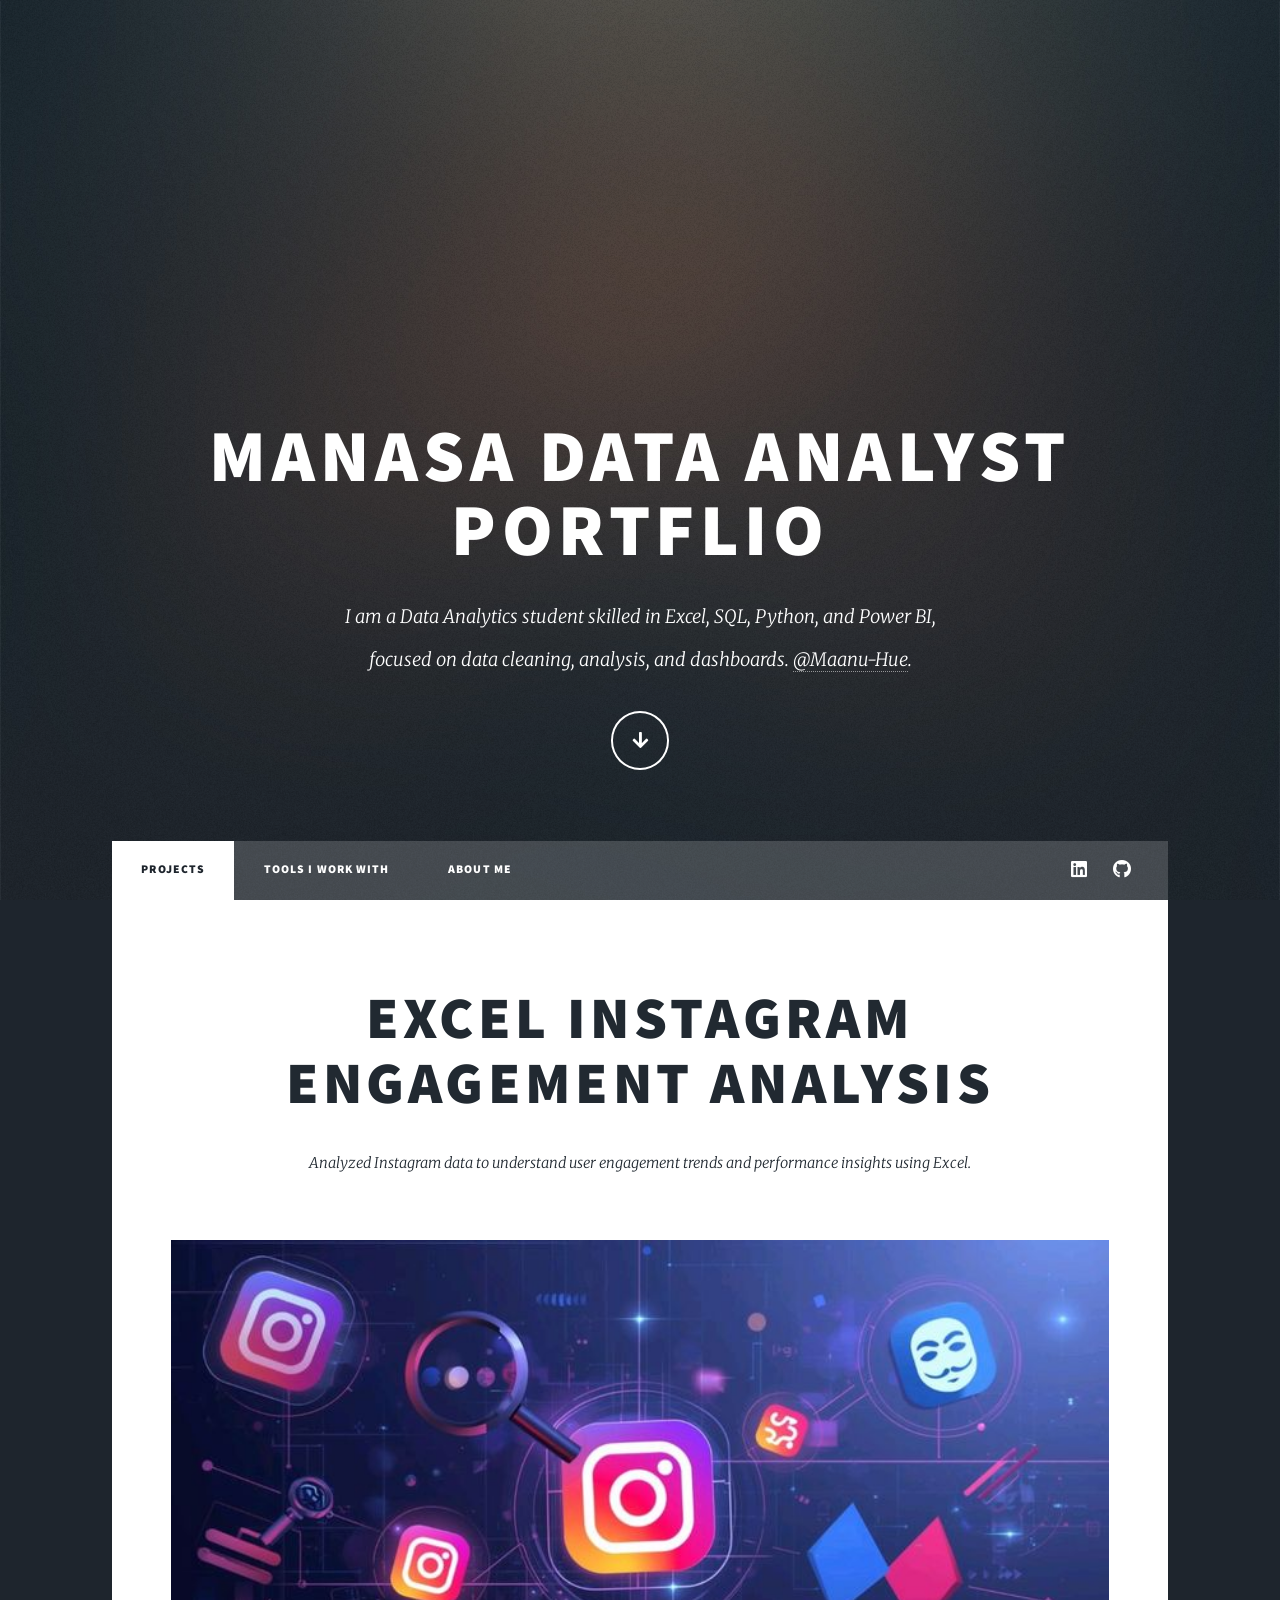
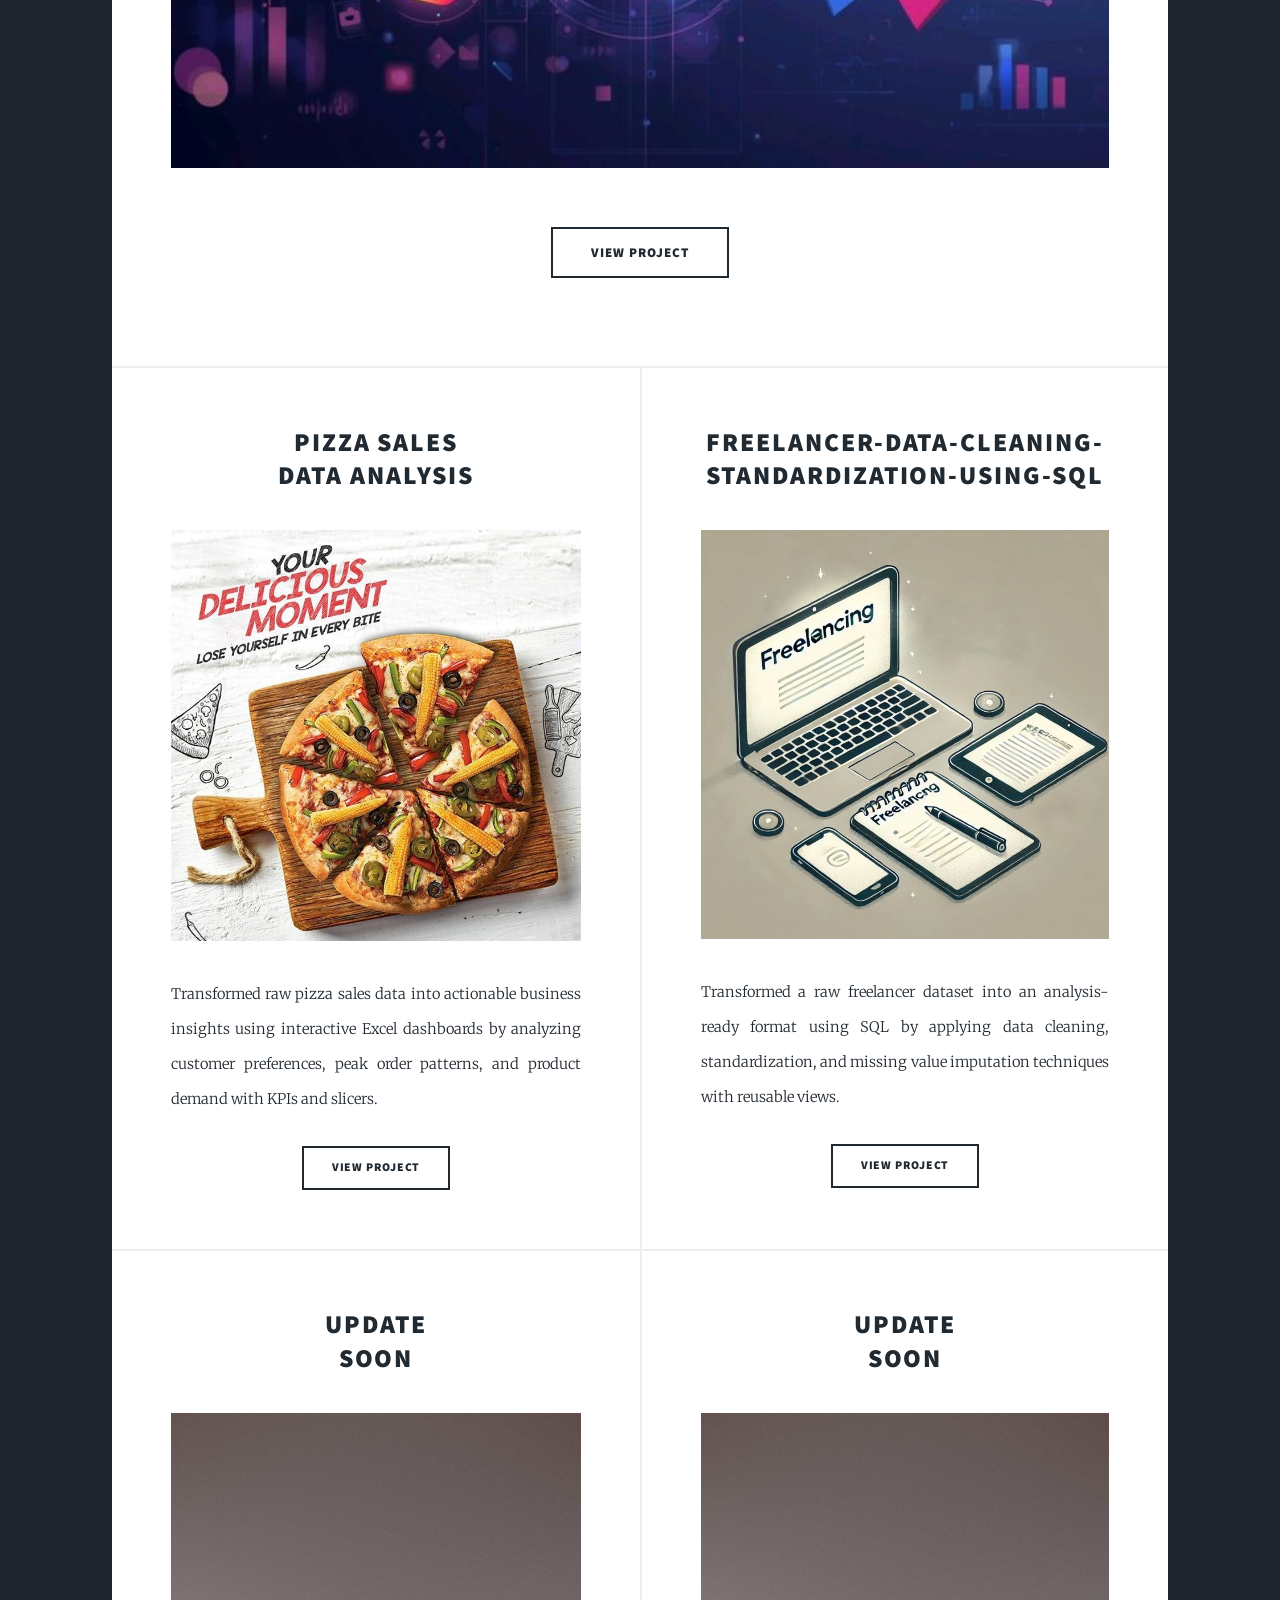
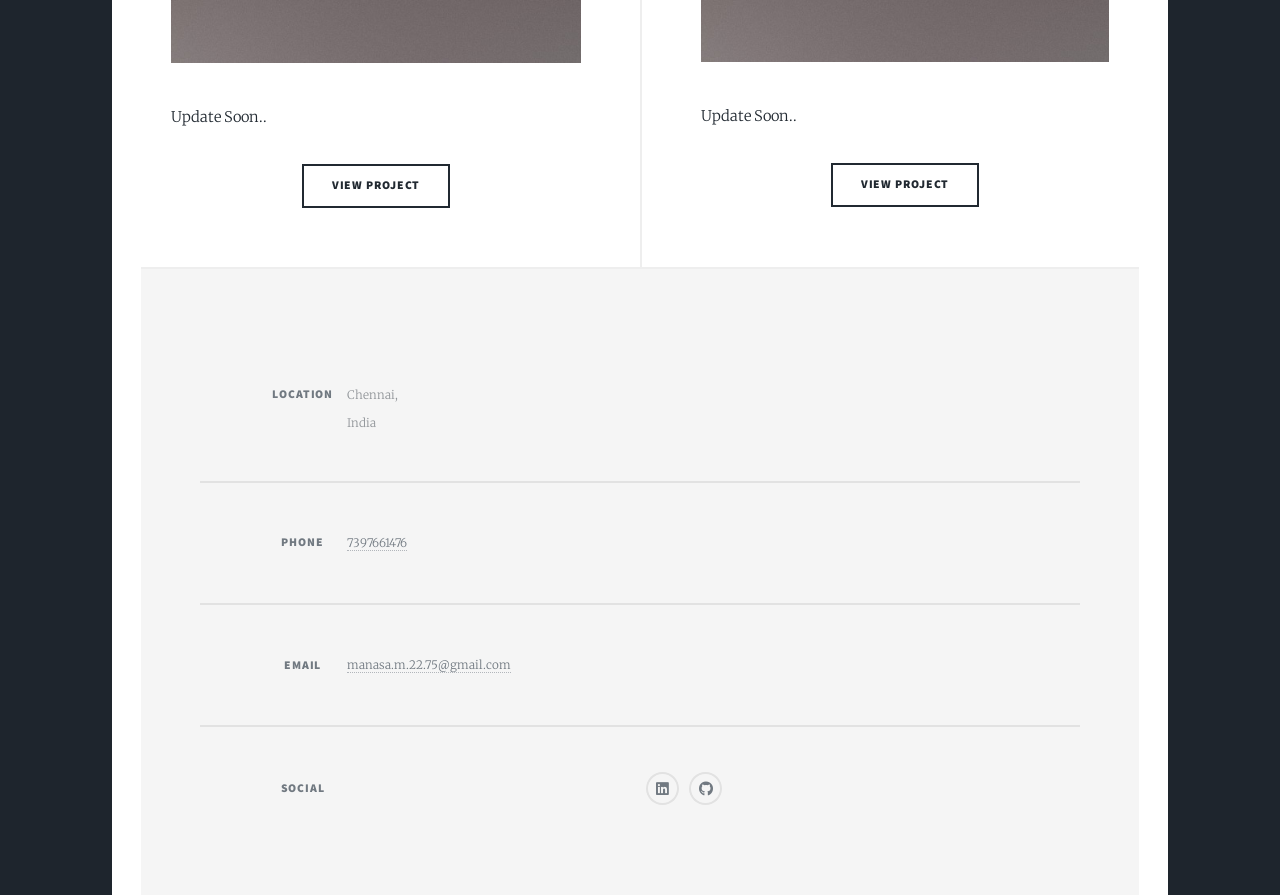
==== commit 25813ed7: "Updated" ====
--- a/index.html
+++ b/index.html
@@ -37,8 +37,8 @@
 					<nav id="nav">
 						<ul class="links">
 							<li class="active"><a href="index.html">Projects</a></li>
+							<li><a href="elements.html">Tools I work with</a></li>
 							<li><a href="generic.html">About Me</a></li>
-							<li><a href="elements.html">Tools I work with</a></li>
 						</ul>
 						<ul class="icons">
 							<li><a href="https://www.linkedin.com/in/manasadataanalyst" class="icon brands alt fa-linkedin"><span class="label">LinkedIn</span></a></li>
@@ -126,7 +126,7 @@
 							</section>
 							<section>
 								<h3>Email</h3>
-								<p><a href="#">maanukutty1076@gmail.com</a></p>
+								<p><a href="#">manasa.m.22.75@gmail.com</a></p>
 							</section>
 							<section>
 								<h3>Social</h3>
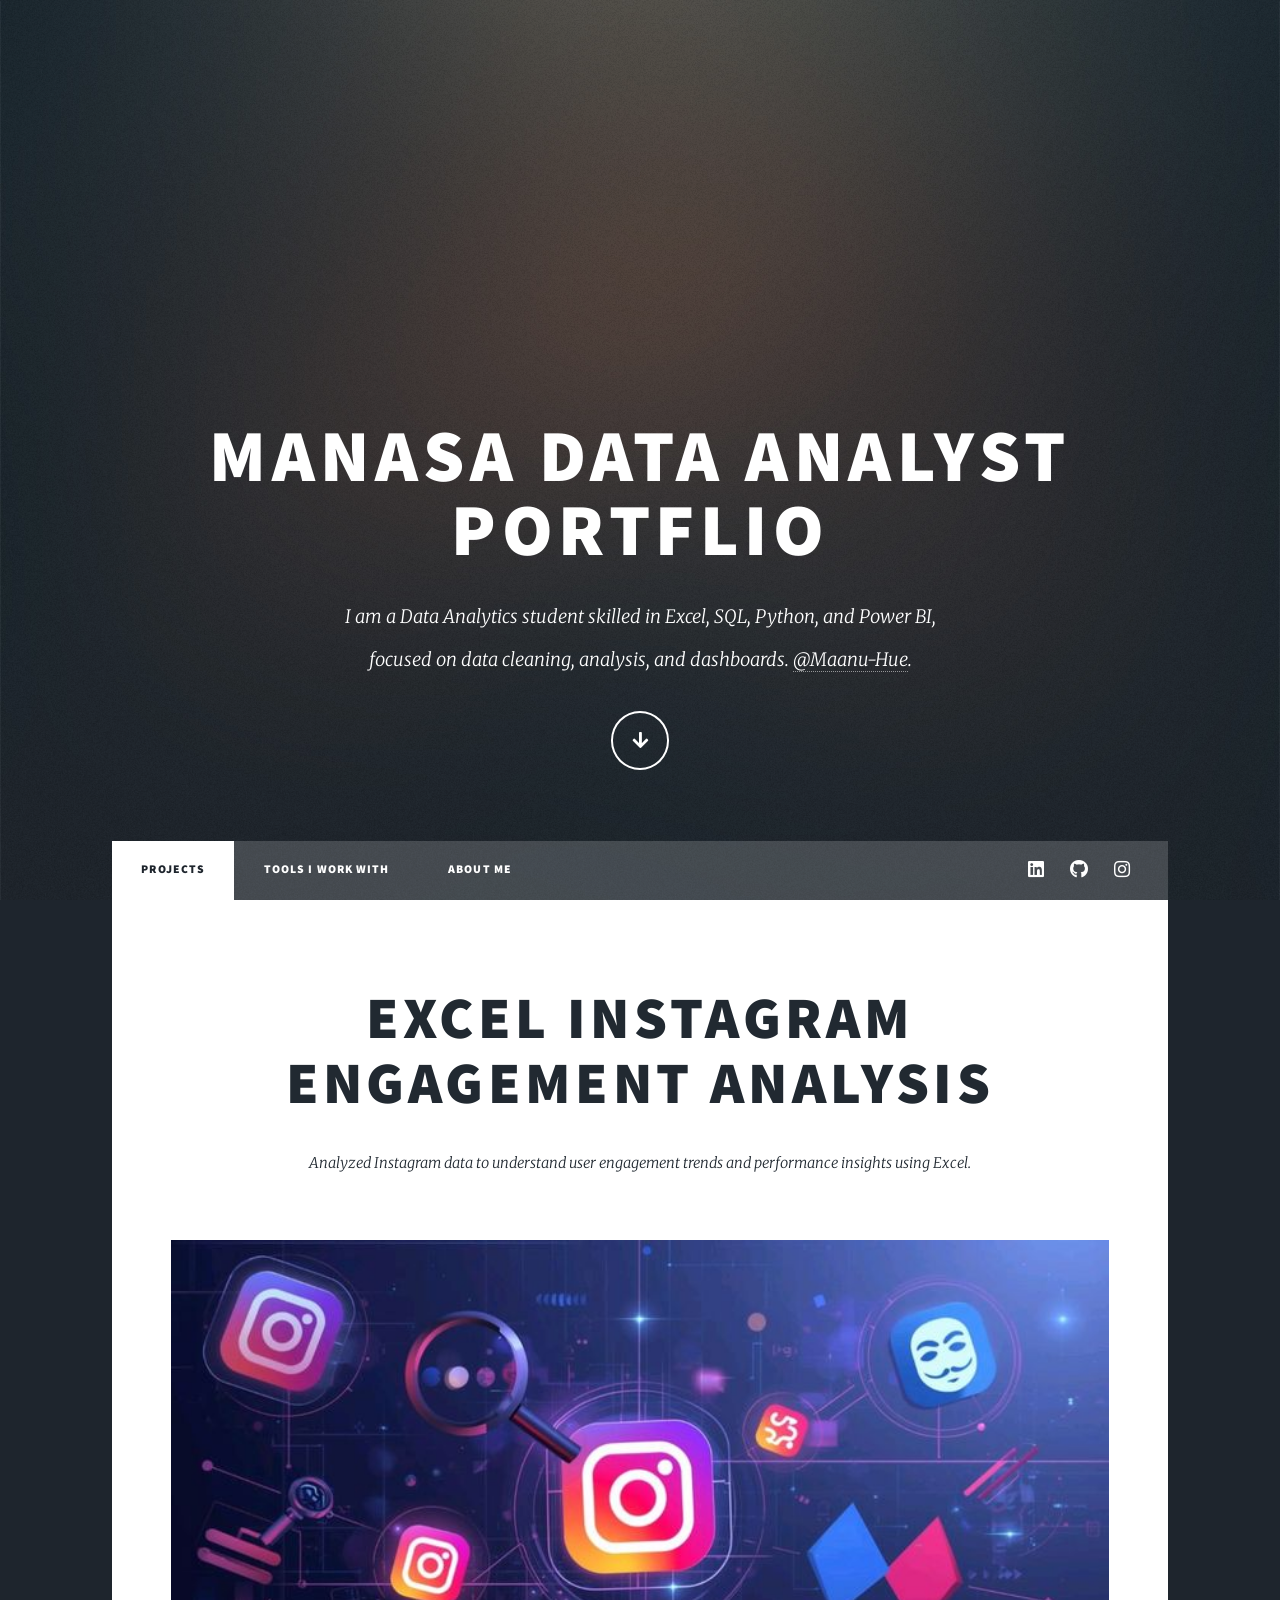
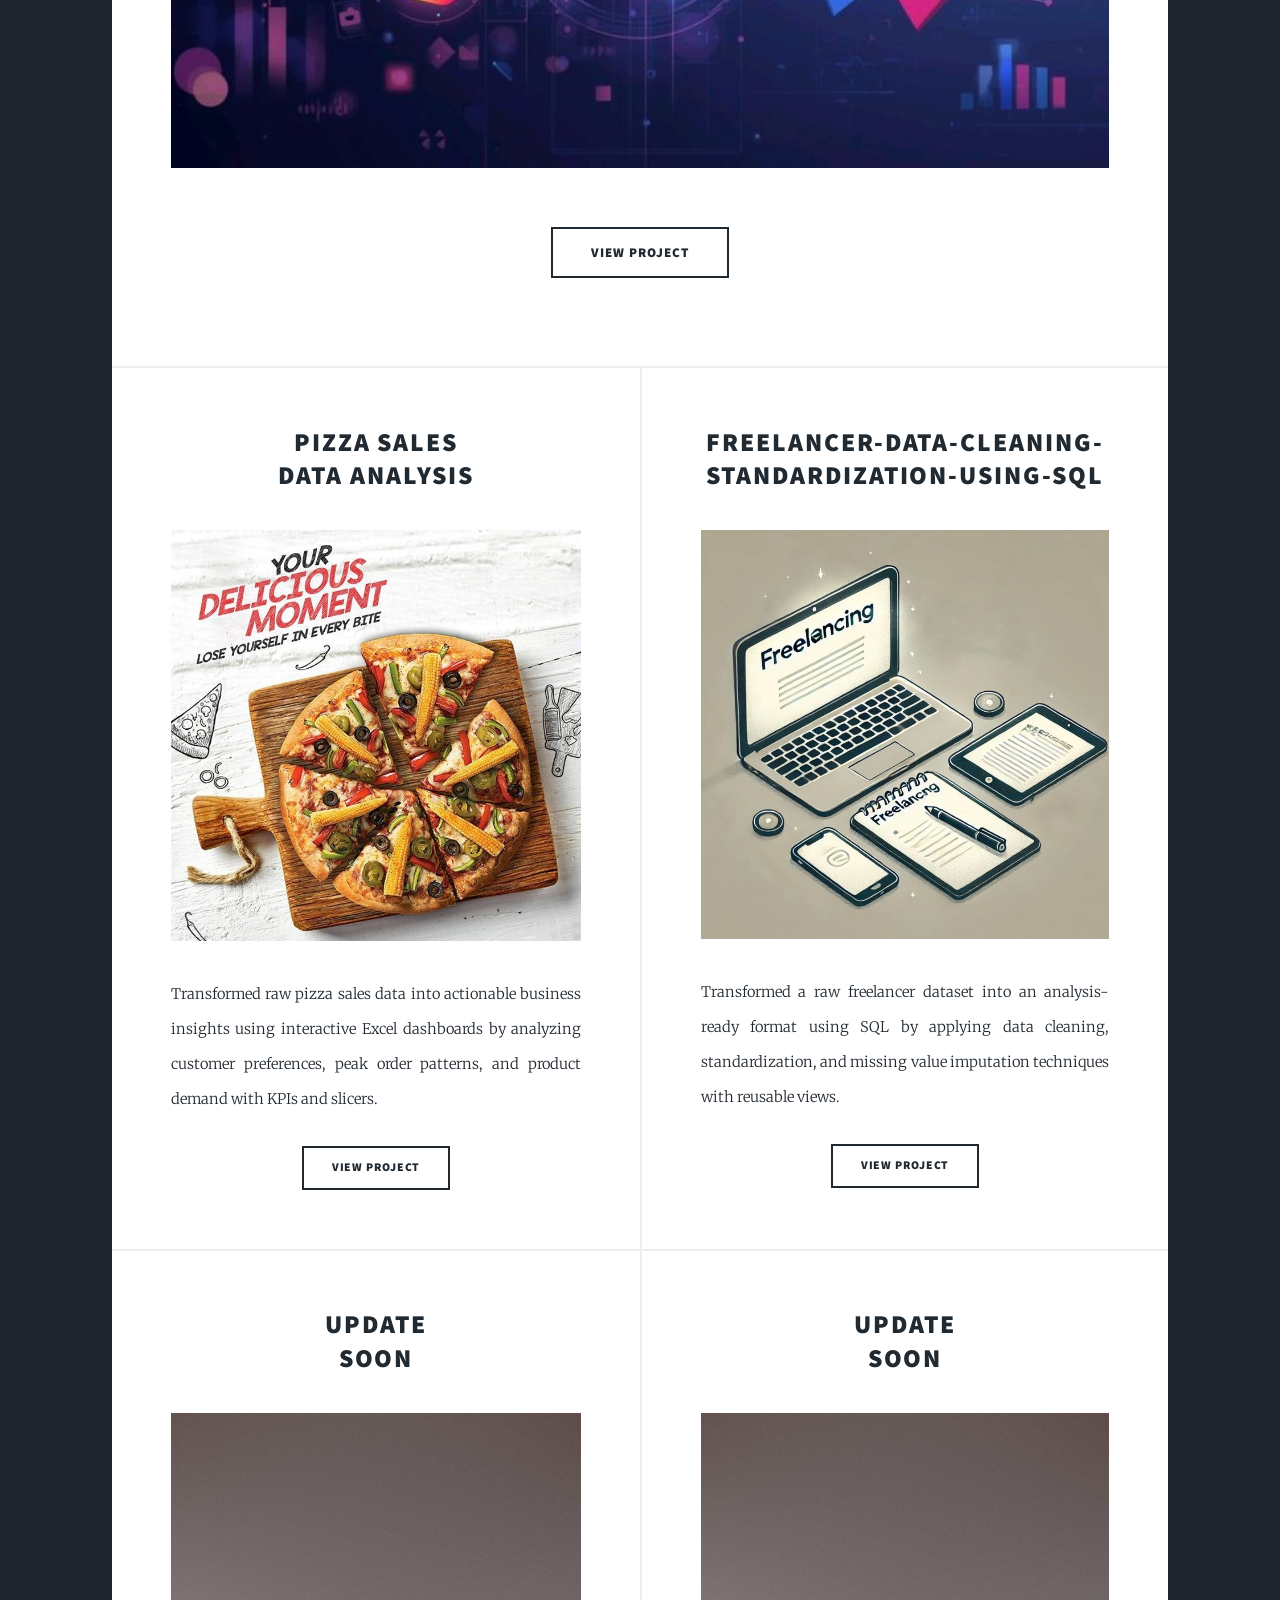
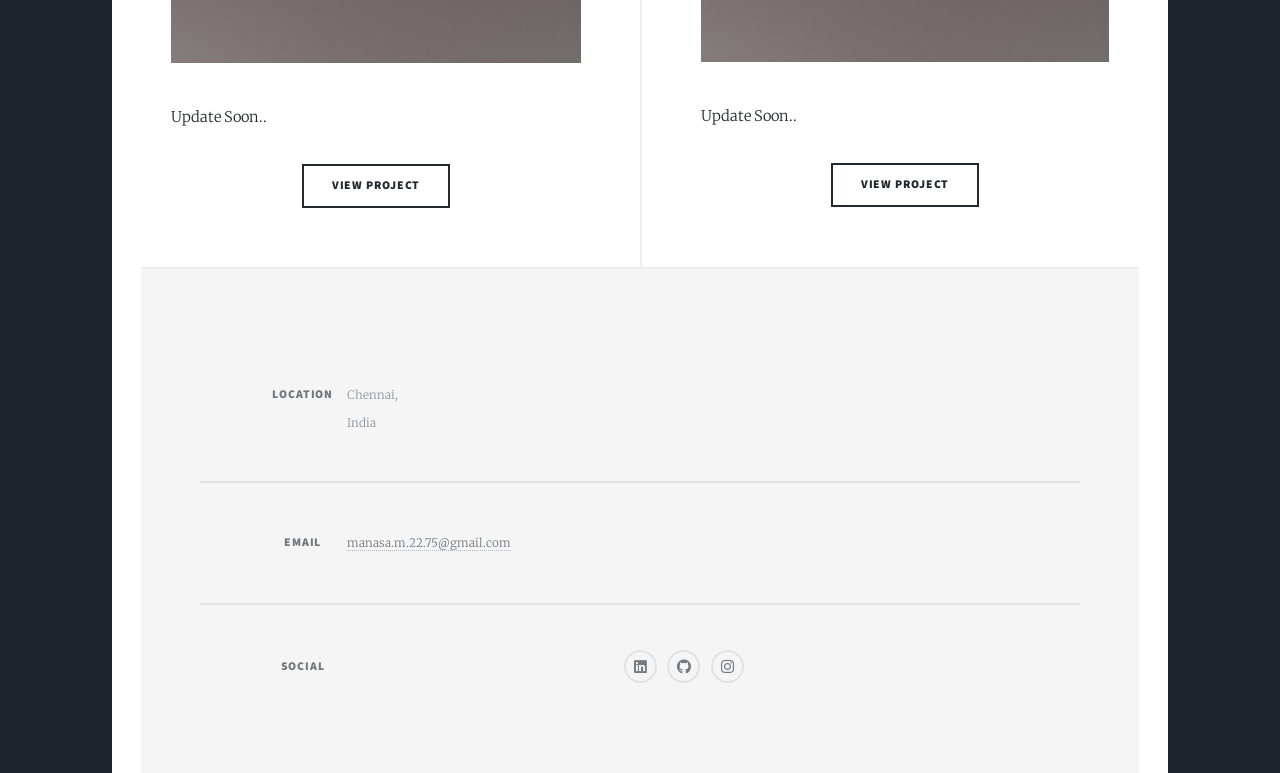
==== commit 5ae763a3: "updated" ====
--- a/index.html
+++ b/index.html
@@ -6,7 +6,7 @@
 -->
 <html>
 	<head>
-		<title>Manasa Portflio</title>
+		<title>Manasa Portfolio</title>
 		<meta charset="utf-8" />
 		<meta name="viewport" content="width=device-width, initial-scale=1, user-scalable=no" />
 		<link rel="stylesheet" href="assets/css/main.css" />
@@ -43,6 +43,11 @@
 						<ul class="icons">
 							<li><a href="https://www.linkedin.com/in/manasadataanalyst" class="icon brands alt fa-linkedin"><span class="label">LinkedIn</span></a></li>
 							<li><a href="https://github.com/Maanu-Hue" class="icon brands alt fa-github"><span class="label">GitHub</span></a></li>
+							<li>
+    <a href="https://www.instagram.com/dolphin_analyzes" class="icon brands alt fa-instagram">
+        <span class="label">Instagram</span>
+    </a>
+</li>
 								</ul>
 						</ul>
 					</nav>
@@ -120,10 +125,7 @@
 								<p>Chennai,<br />
 								India</p>
 							</section>
-							<section>
-								<h3>Phone</h3>
-								<p><a href="#">7397661476</a></p>
-							</section>
+							
 							<section>
 								<h3>Email</h3>
 								<p><a href="#">manasa.m.22.75@gmail.com</a></p>
@@ -133,6 +135,11 @@
 								<ul class="icons alt">
 									<li><a href="https://www.linkedin.com/in/manasadataanalyst" class="icon brands alt fa-linkedin"><span class="label">LinkedIn</span></a></li>
 									<li><a href="https://github.com/Maanu-Hue" class="icon brands alt fa-github"><span class="label">GitHub</span></a></li>
+									<li>
+    <a href="https://www.instagram.com/dolphin_analyzes" class="icon brands alt fa-instagram">
+        <span class="label">Instagram</span>
+    </a>
+</li>
 								</ul>
 							</section>
 						</section>
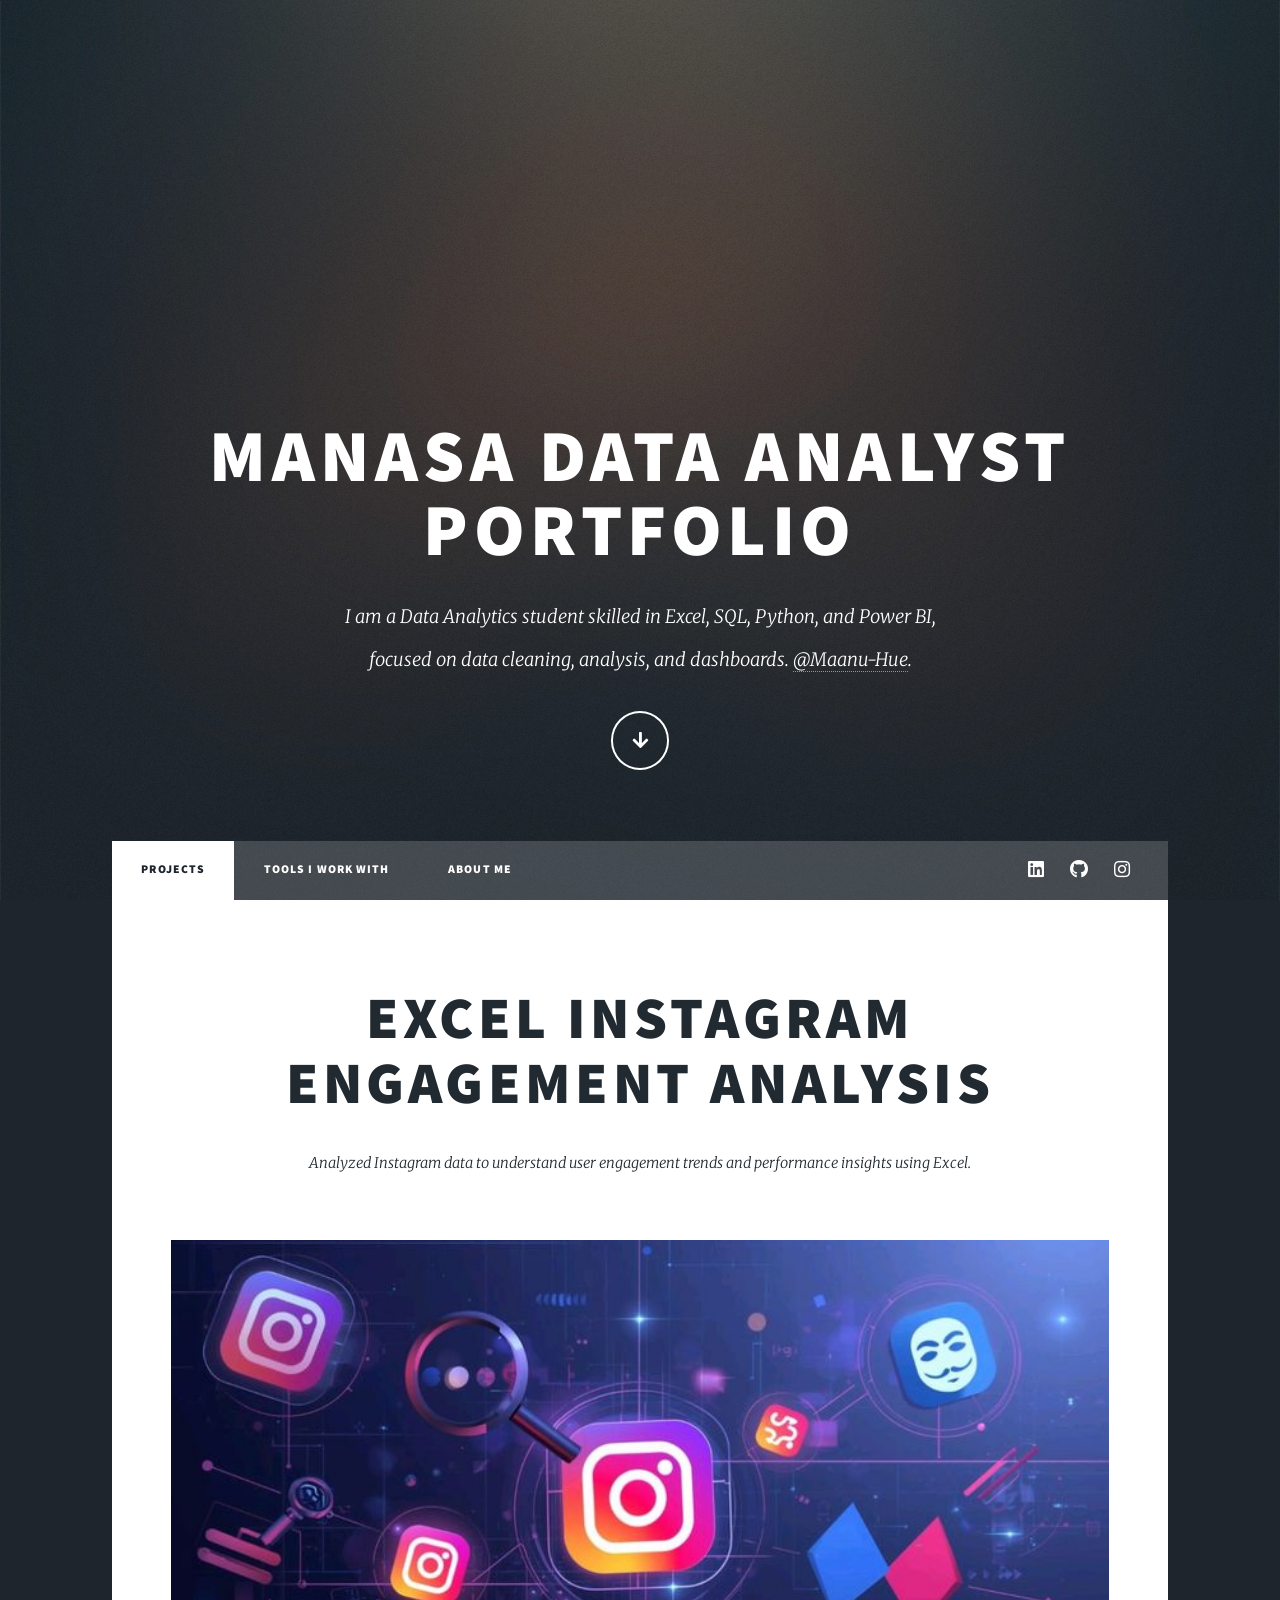
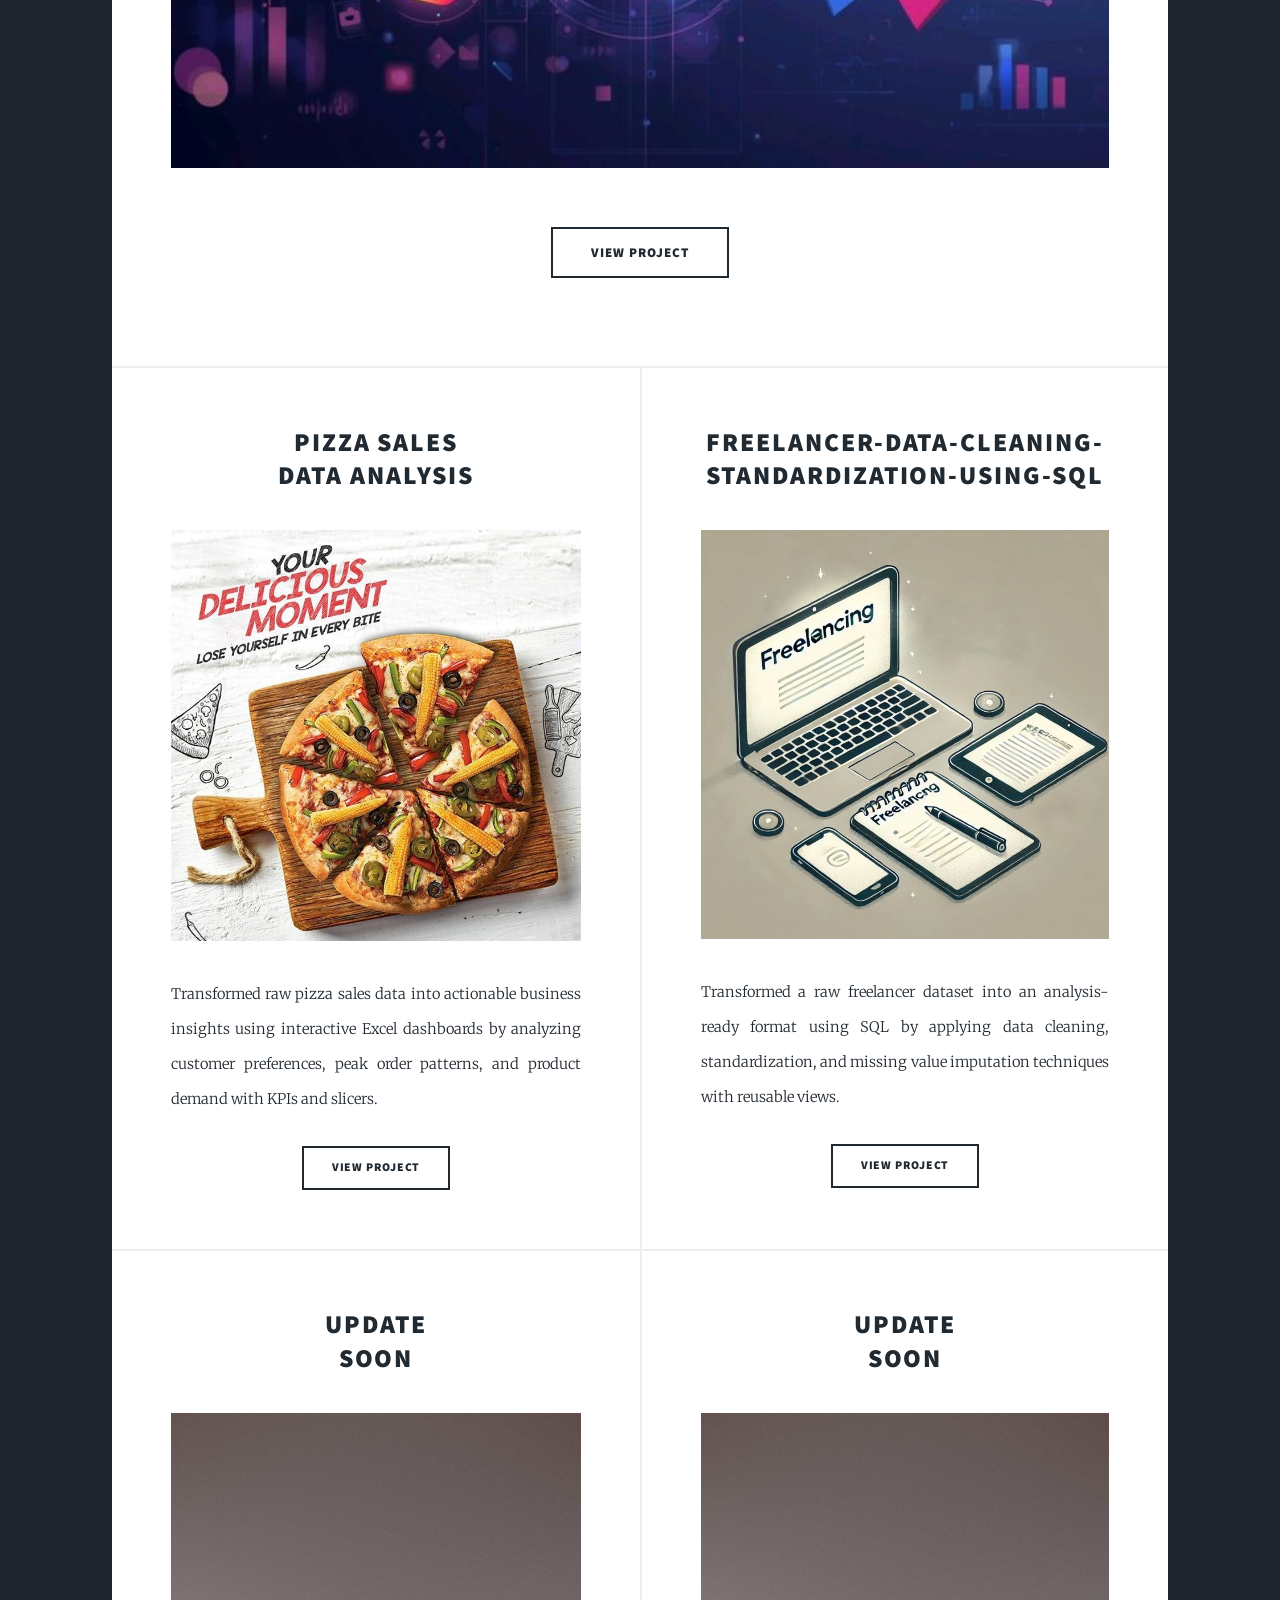
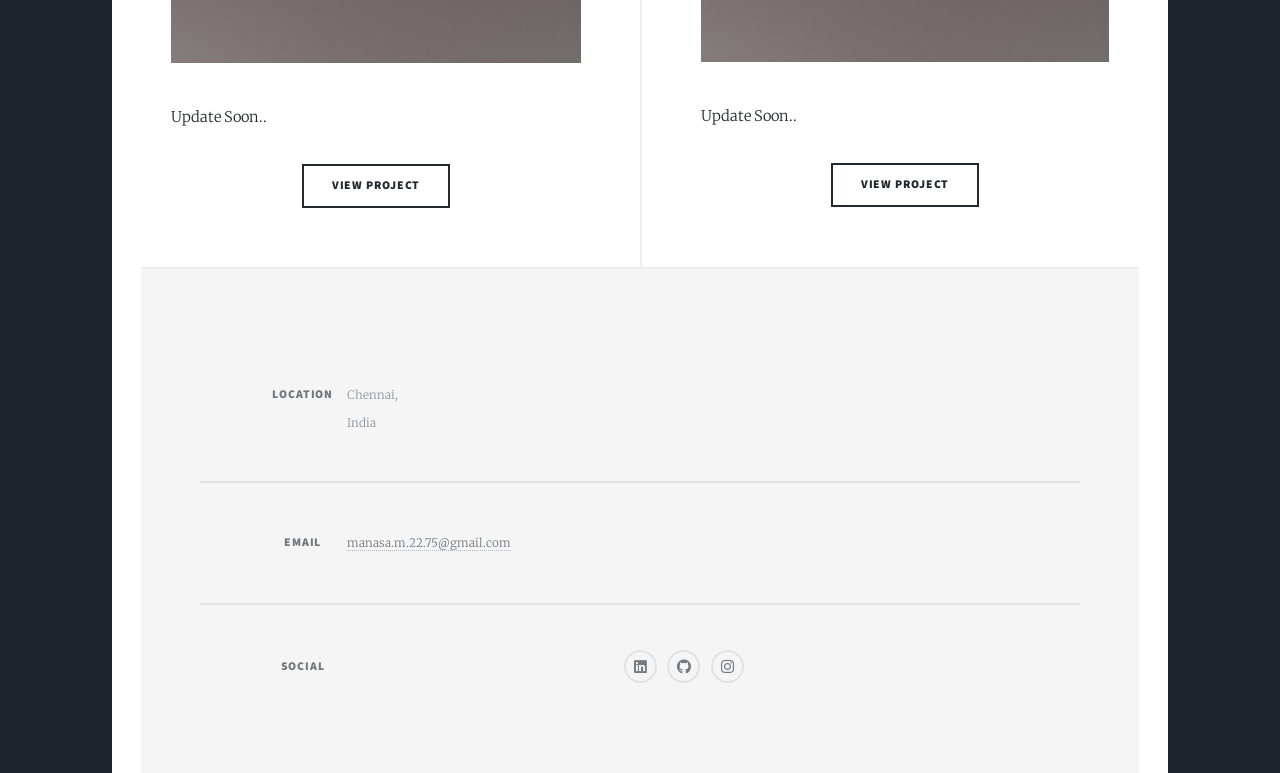
==== commit 8e661732: "updated" ====
--- a/index.html
+++ b/index.html
@@ -20,7 +20,7 @@
 				<!-- Intro -->
 					<div id="intro">
 						<h1> Manasa Data Analyst<br />
-						Portflio</h1>
+						Portfolio</h1>
 						<p>I am a Data Analytics student skilled in Excel, SQL, Python, and Power BI,<br>
 							 focused on data cleaning, analysis, and dashboards. <a href="https://github.com/Maanu-Hue">@Maanu-Hue</a>.</p>
 						<ul class="actions">
@@ -43,8 +43,7 @@
 						<ul class="icons">
 							<li><a href="https://www.linkedin.com/in/manasadataanalyst" class="icon brands alt fa-linkedin"><span class="label">LinkedIn</span></a></li>
 							<li><a href="https://github.com/Maanu-Hue" class="icon brands alt fa-github"><span class="label">GitHub</span></a></li>
-							<li>
-    <a href="https://www.instagram.com/dolphin_analyzes" class="icon brands alt fa-instagram">
+							<li><a href="https://www.instagram.com/dolphin_analyzes" class="icon brands alt fa-instagram">
         <span class="label">Instagram</span>
     </a>
 </li>
@@ -135,8 +134,7 @@
 								<ul class="icons alt">
 									<li><a href="https://www.linkedin.com/in/manasadataanalyst" class="icon brands alt fa-linkedin"><span class="label">LinkedIn</span></a></li>
 									<li><a href="https://github.com/Maanu-Hue" class="icon brands alt fa-github"><span class="label">GitHub</span></a></li>
-									<li>
-    <a href="https://www.instagram.com/dolphin_analyzes" class="icon brands alt fa-instagram">
+									<li><a href="https://www.instagram.com/dolphin_analyzes" class="icon brands alt fa-instagram">
         <span class="label">Instagram</span>
     </a>
 </li>
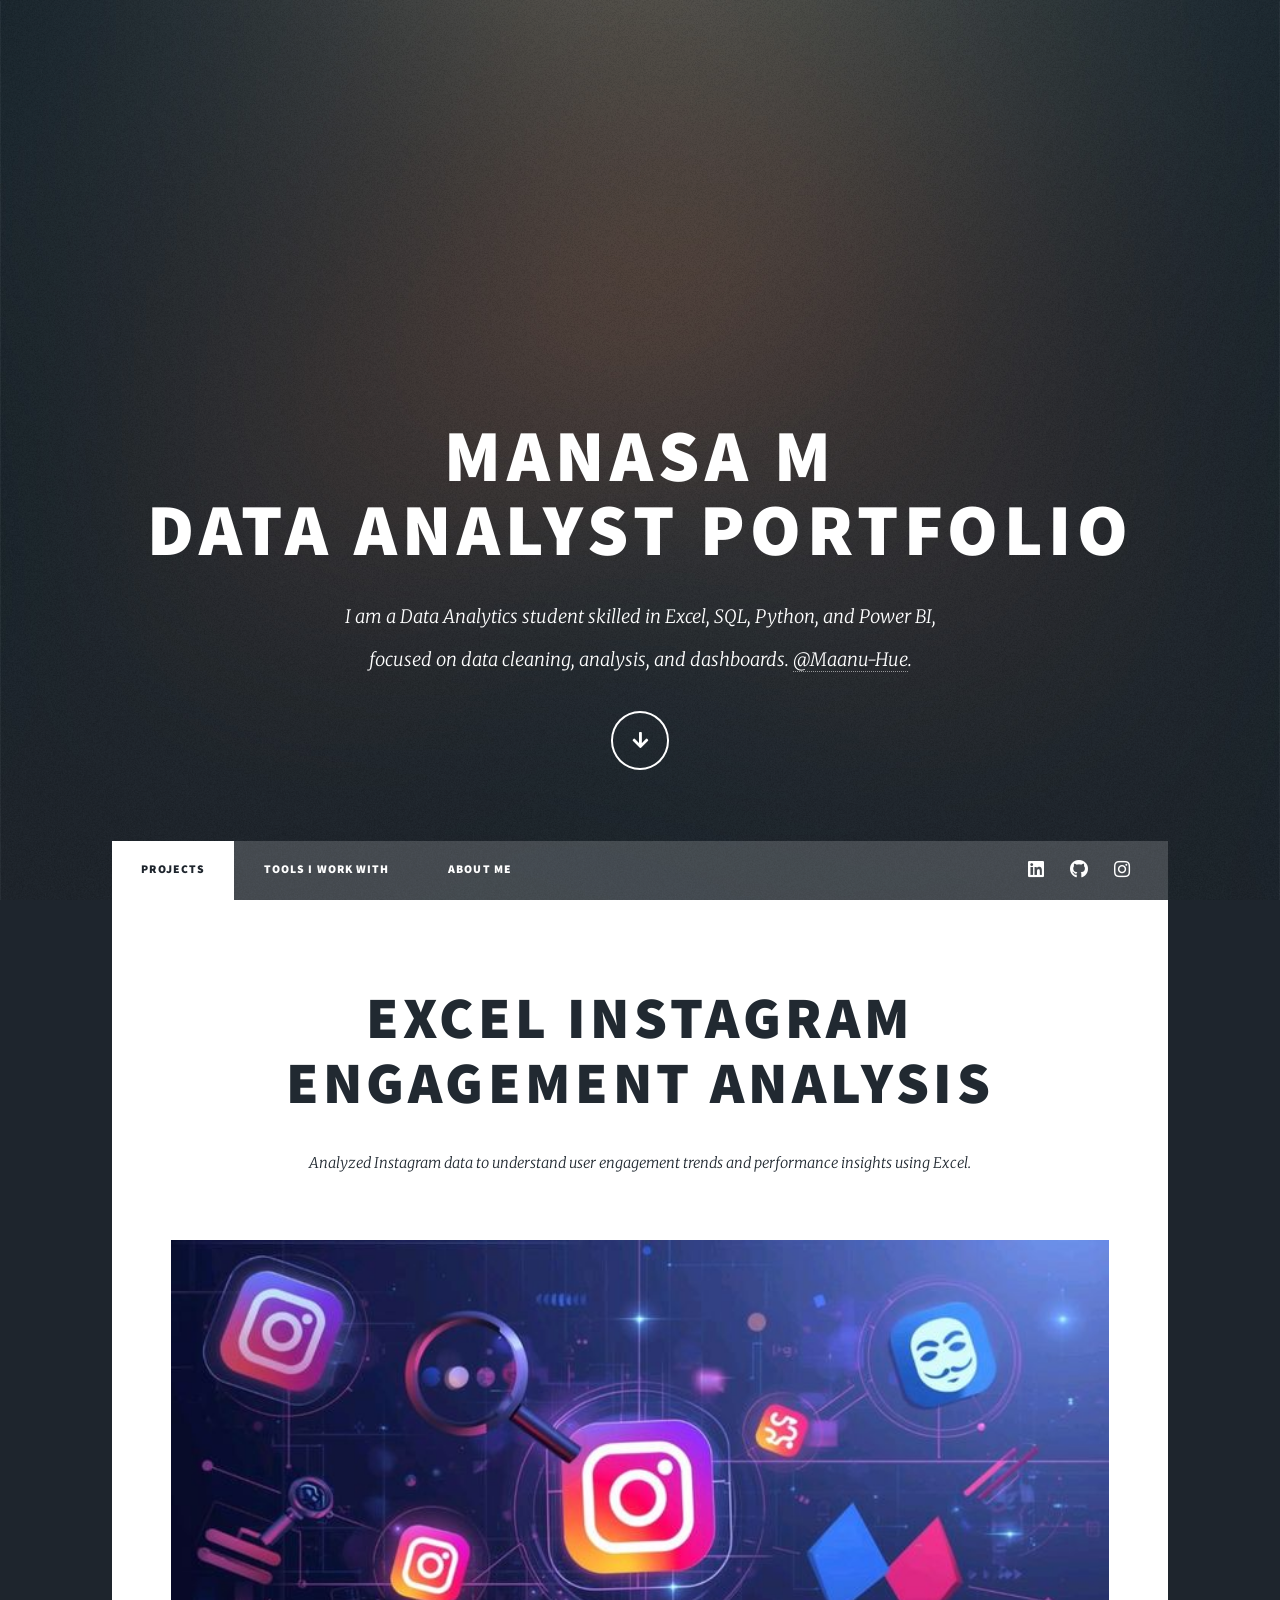
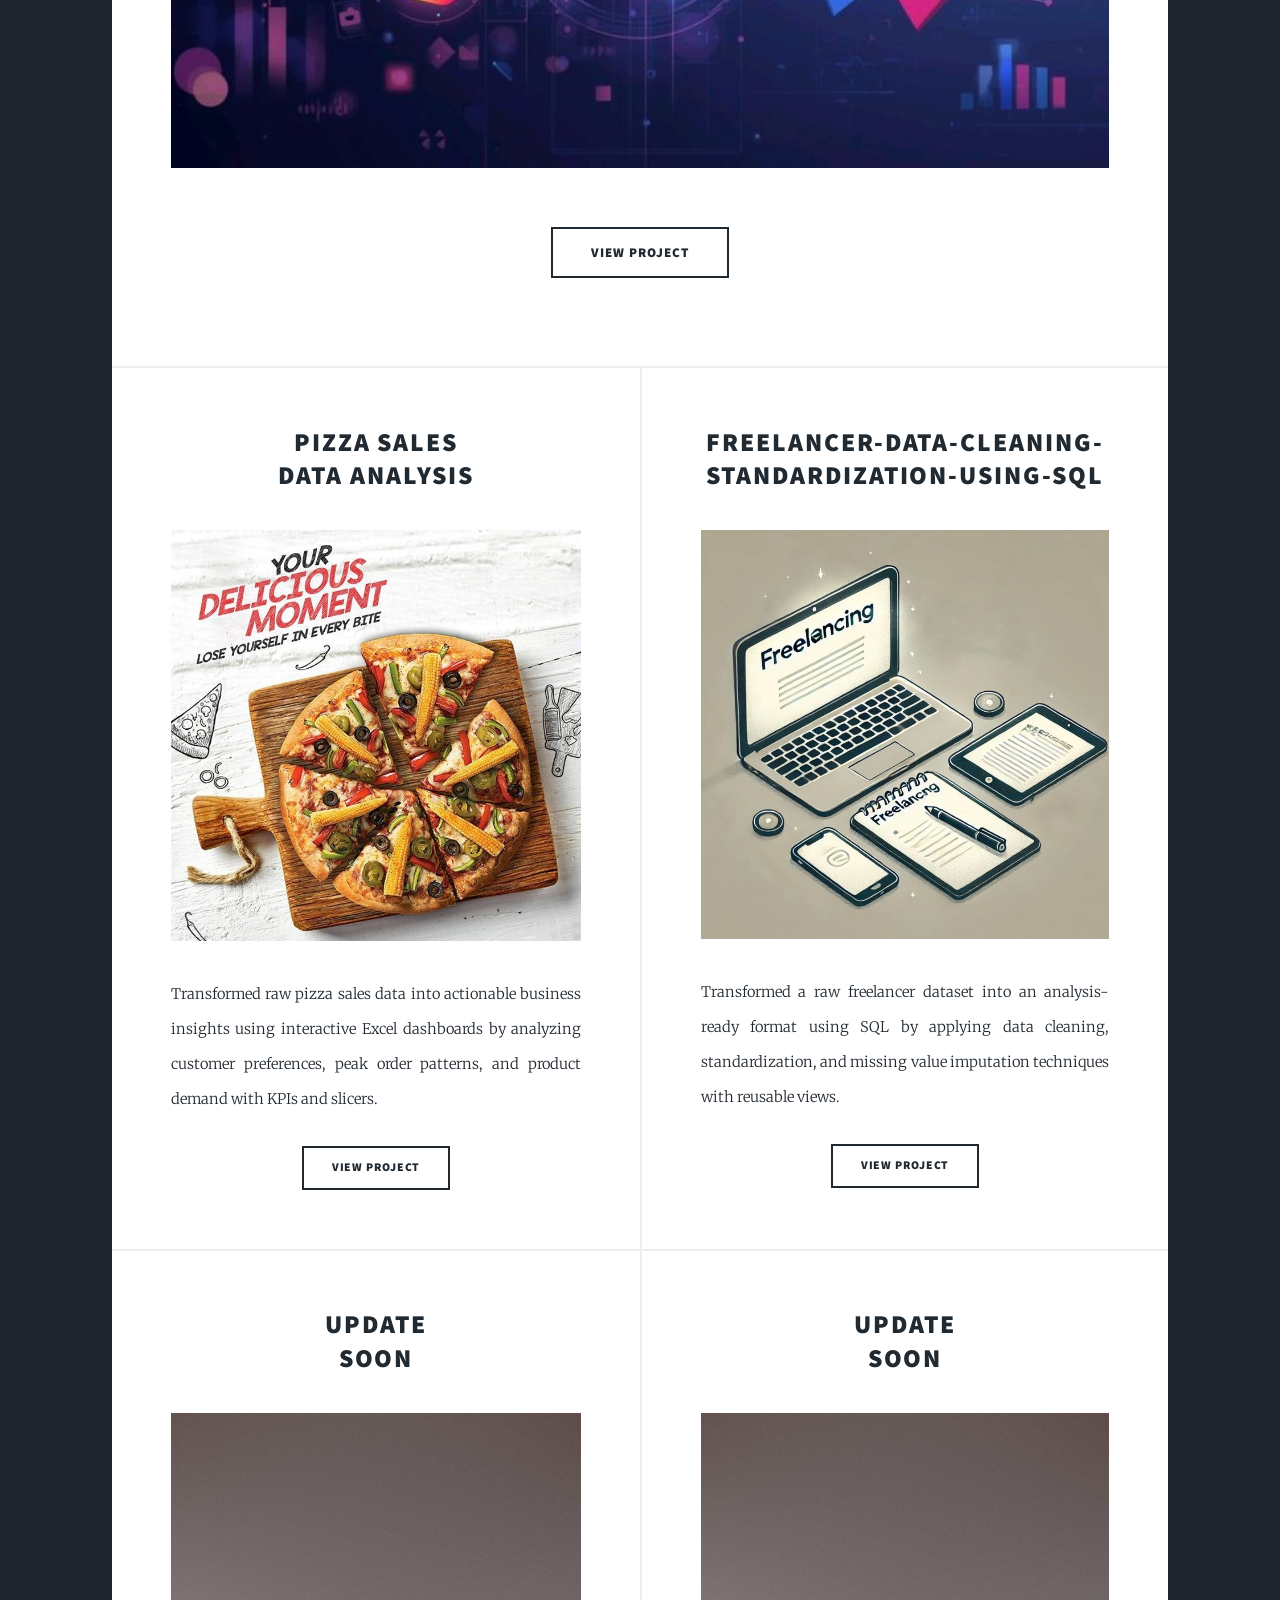
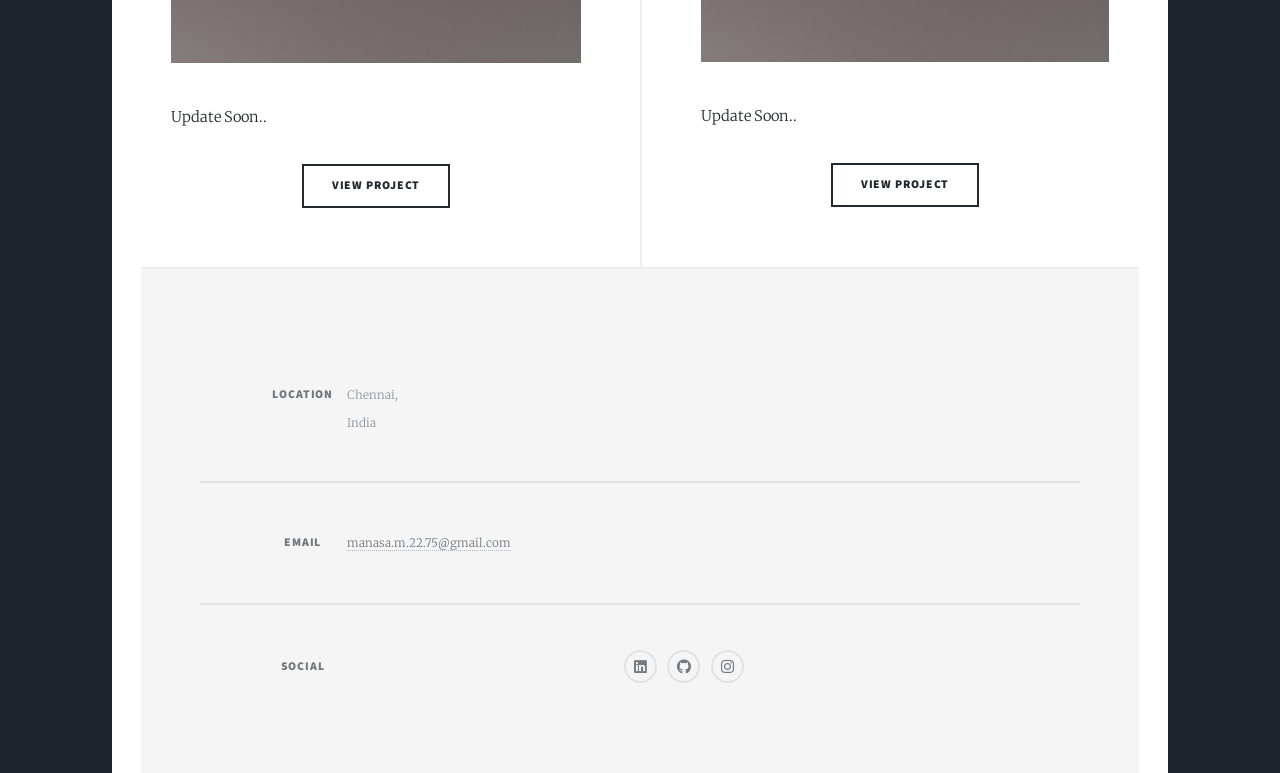
==== commit fbb7db79: "updated" ====
--- a/index.html
+++ b/index.html
@@ -19,8 +19,8 @@
 
 				<!-- Intro -->
 					<div id="intro">
-						<h1> Manasa Data Analyst<br />
-						Portfolio</h1>
+						<h1> Manasa M<br/>
+						Data Analyst Portfolio</h1>
 						<p>I am a Data Analytics student skilled in Excel, SQL, Python, and Power BI,<br>
 							 focused on data cleaning, analysis, and dashboards. <a href="https://github.com/Maanu-Hue">@Maanu-Hue</a>.</p>
 						<ul class="actions">
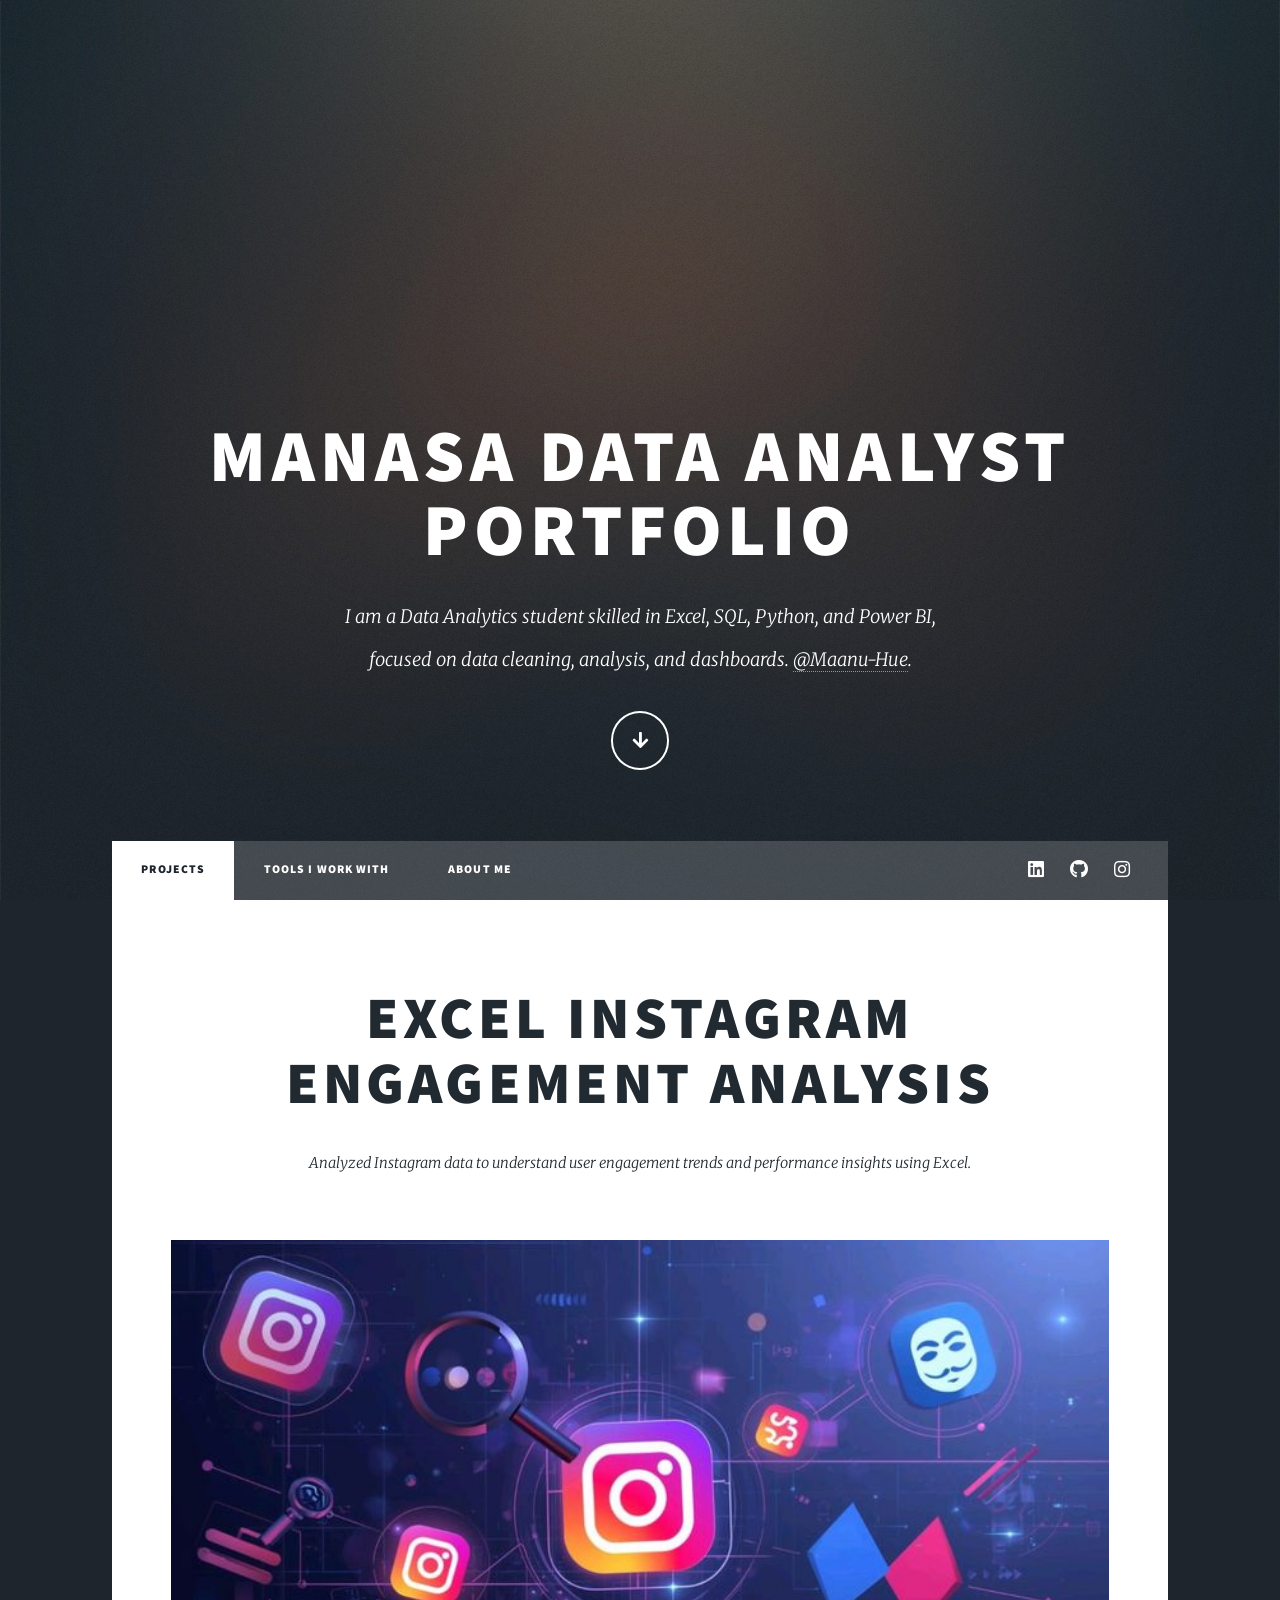
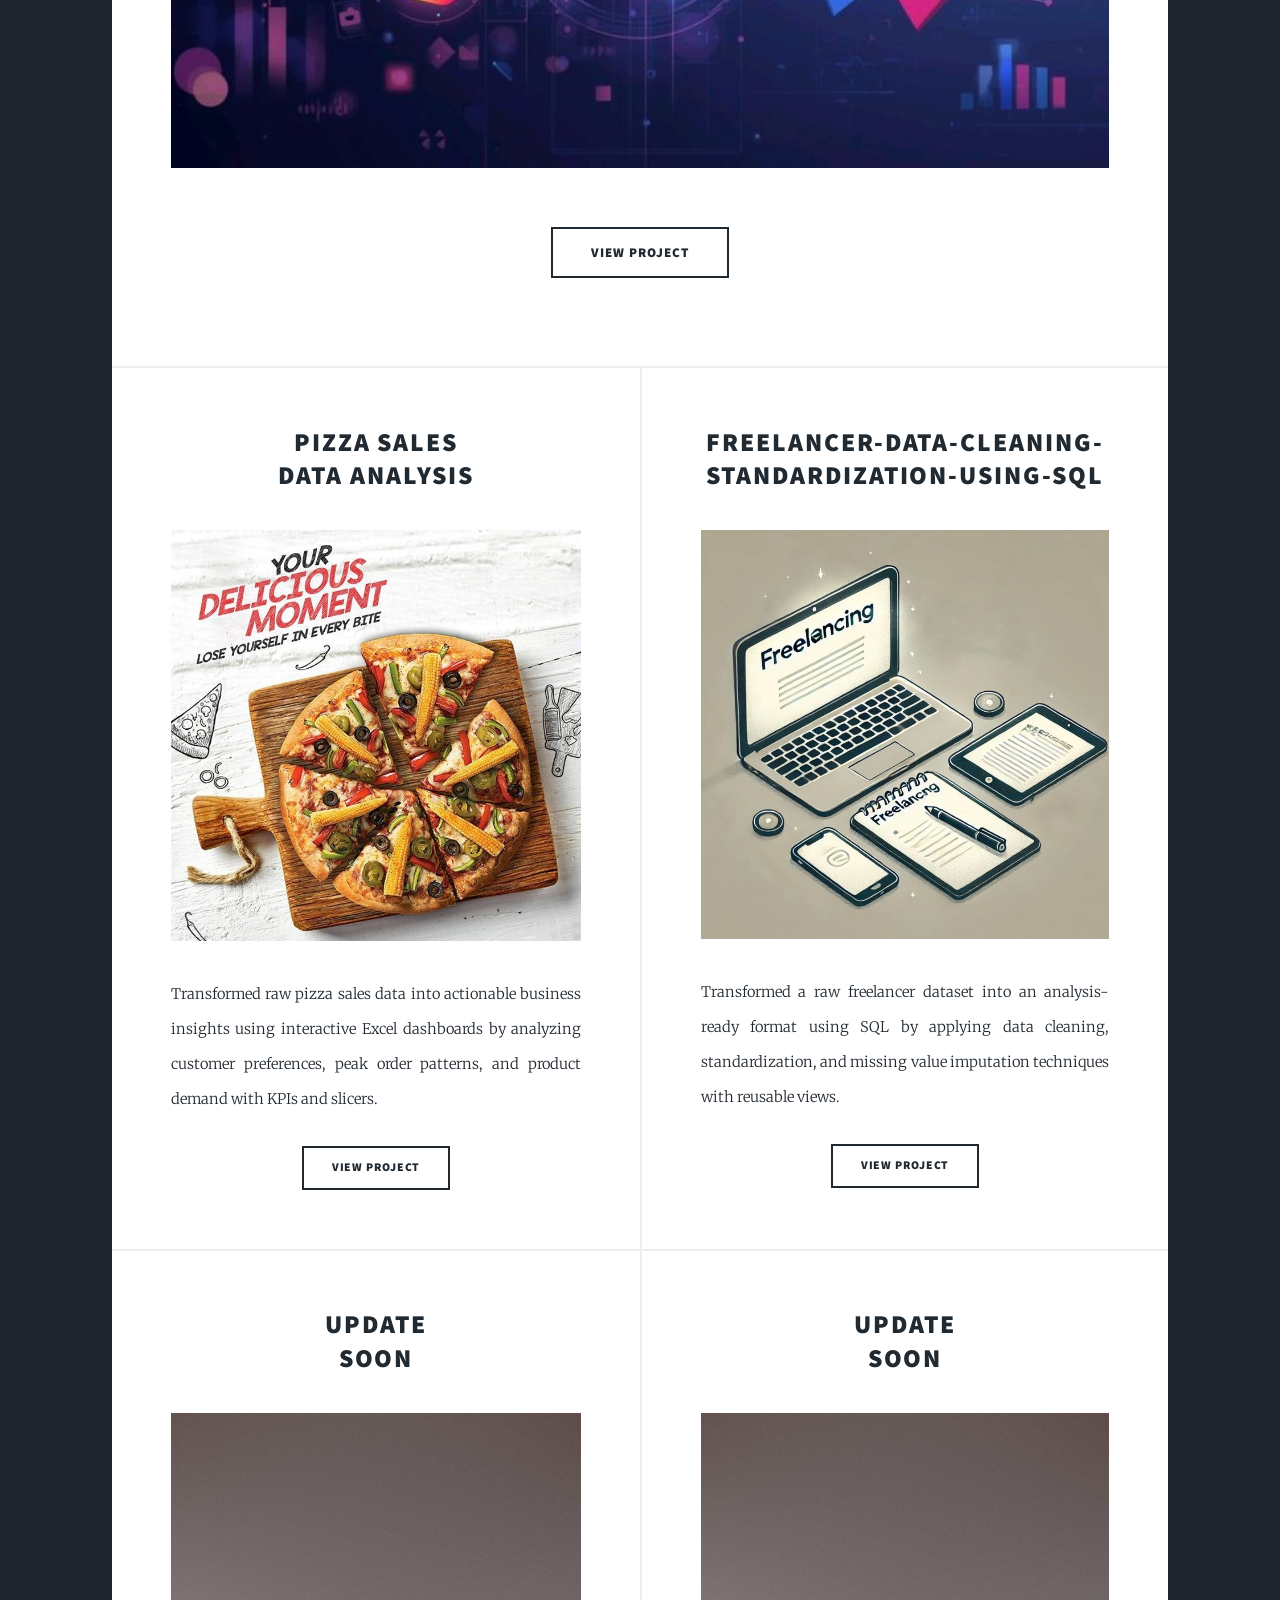
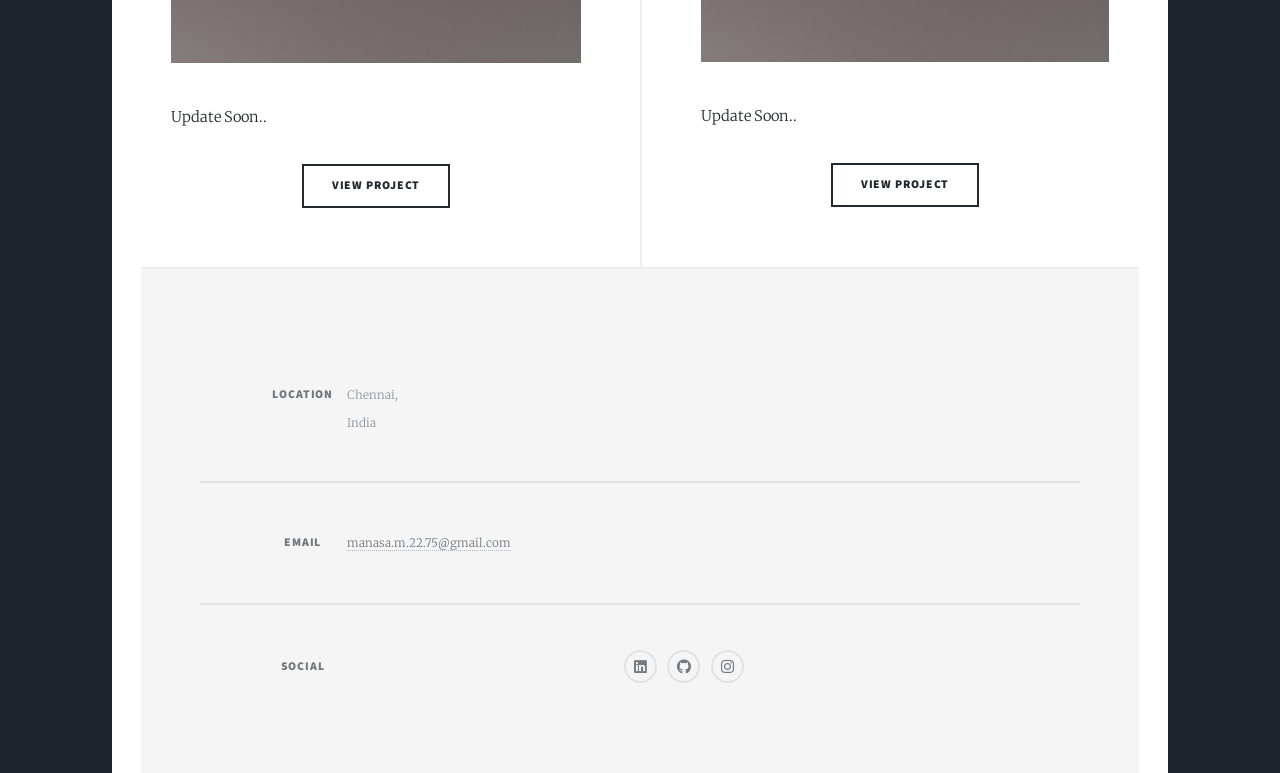
==== commit a79ba659: "updated" ====
--- a/index.html
+++ b/index.html
@@ -19,8 +19,8 @@
 
 				<!-- Intro -->
 					<div id="intro">
-						<h1> Manasa M<br/>
-						Data Analyst Portfolio</h1>
+						<h1> Manasa Data Analyst<br/>
+						Portfolio</h1>
 						<p>I am a Data Analytics student skilled in Excel, SQL, Python, and Power BI,<br>
 							 focused on data cleaning, analysis, and dashboards. <a href="https://github.com/Maanu-Hue">@Maanu-Hue</a>.</p>
 						<ul class="actions">
